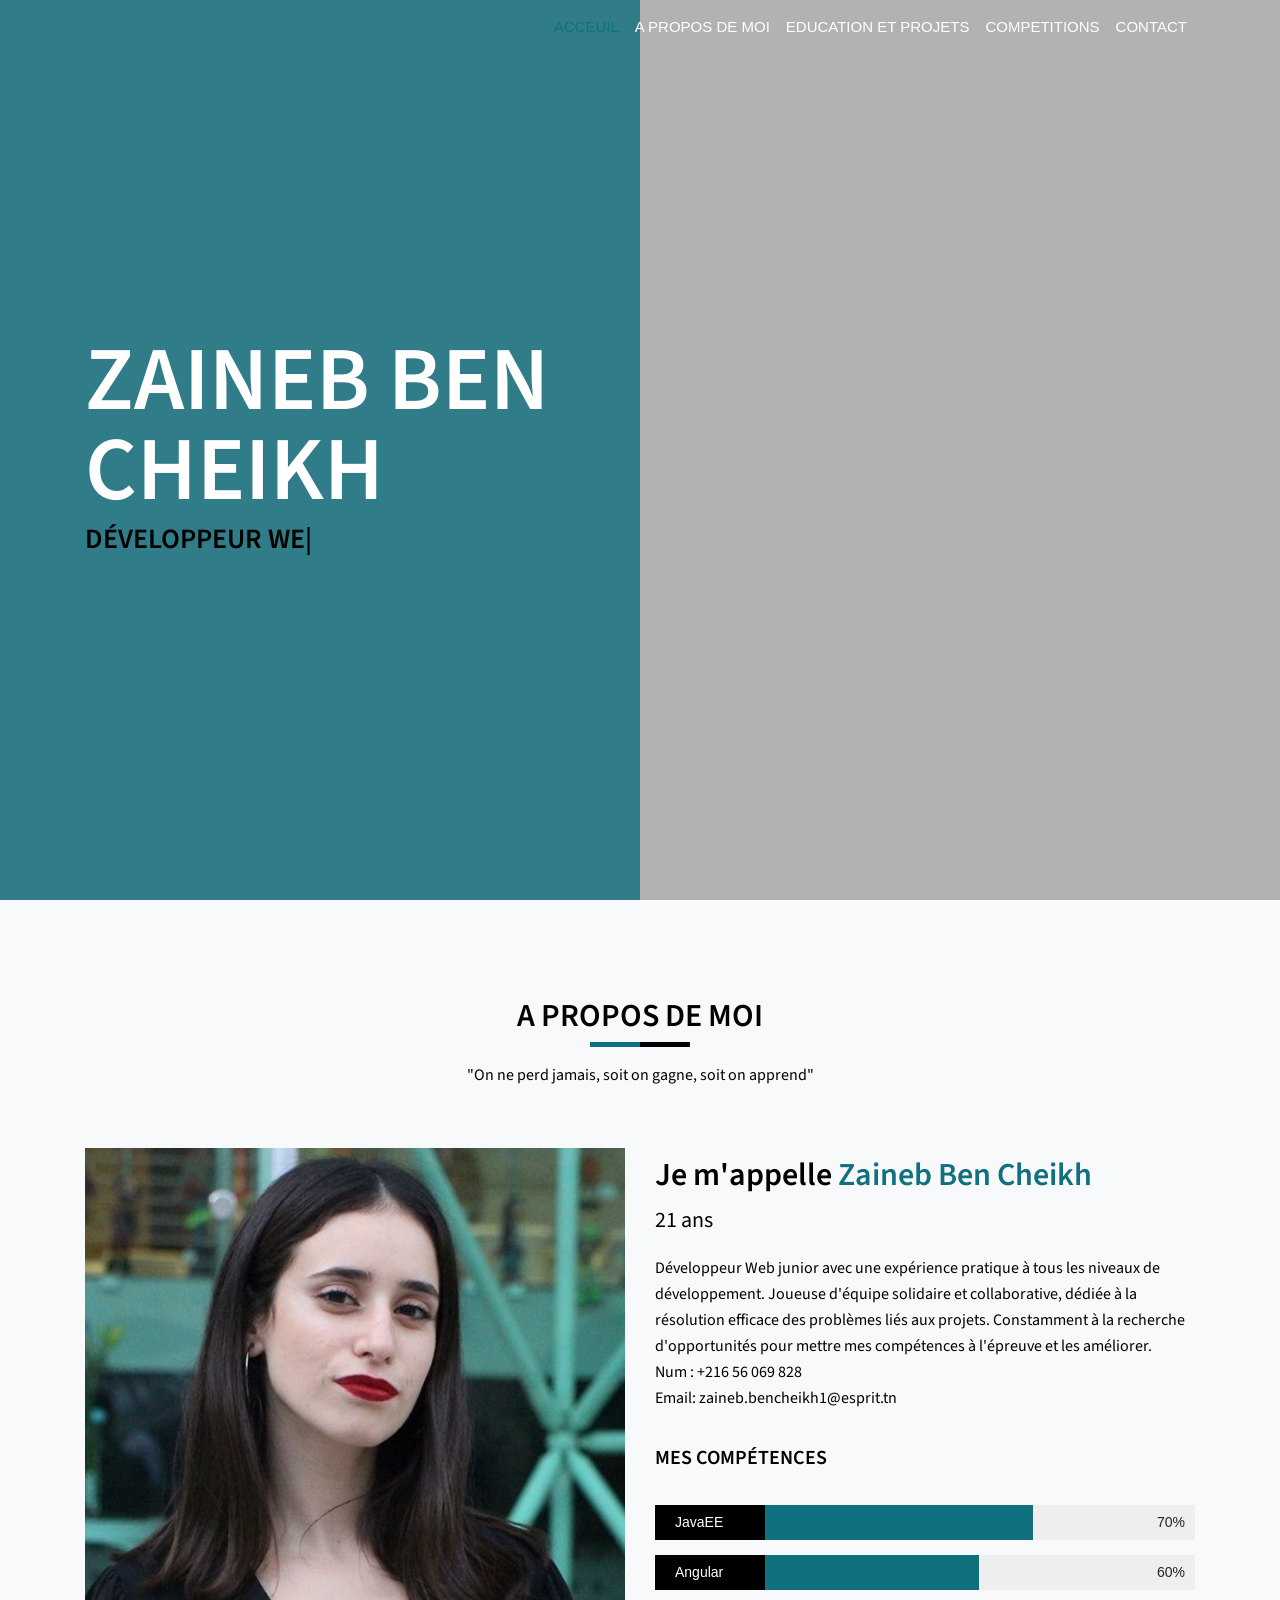
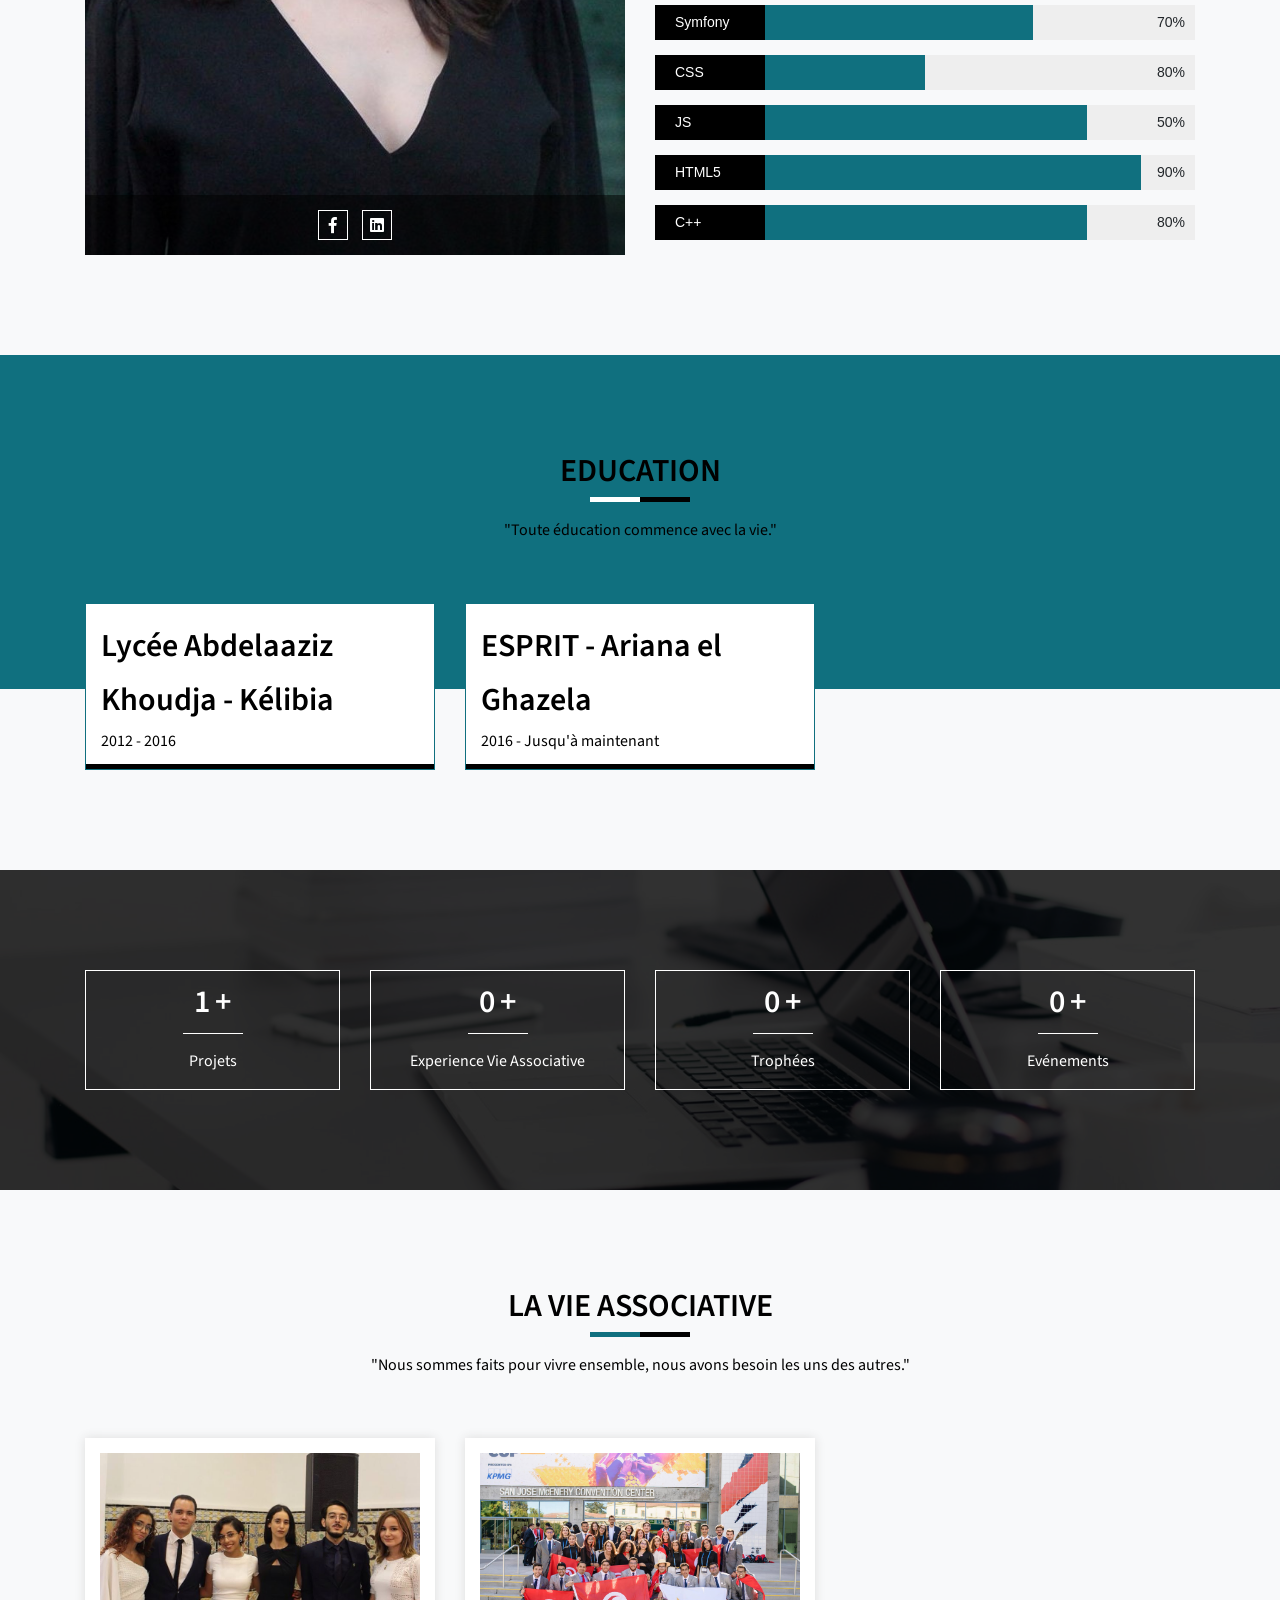
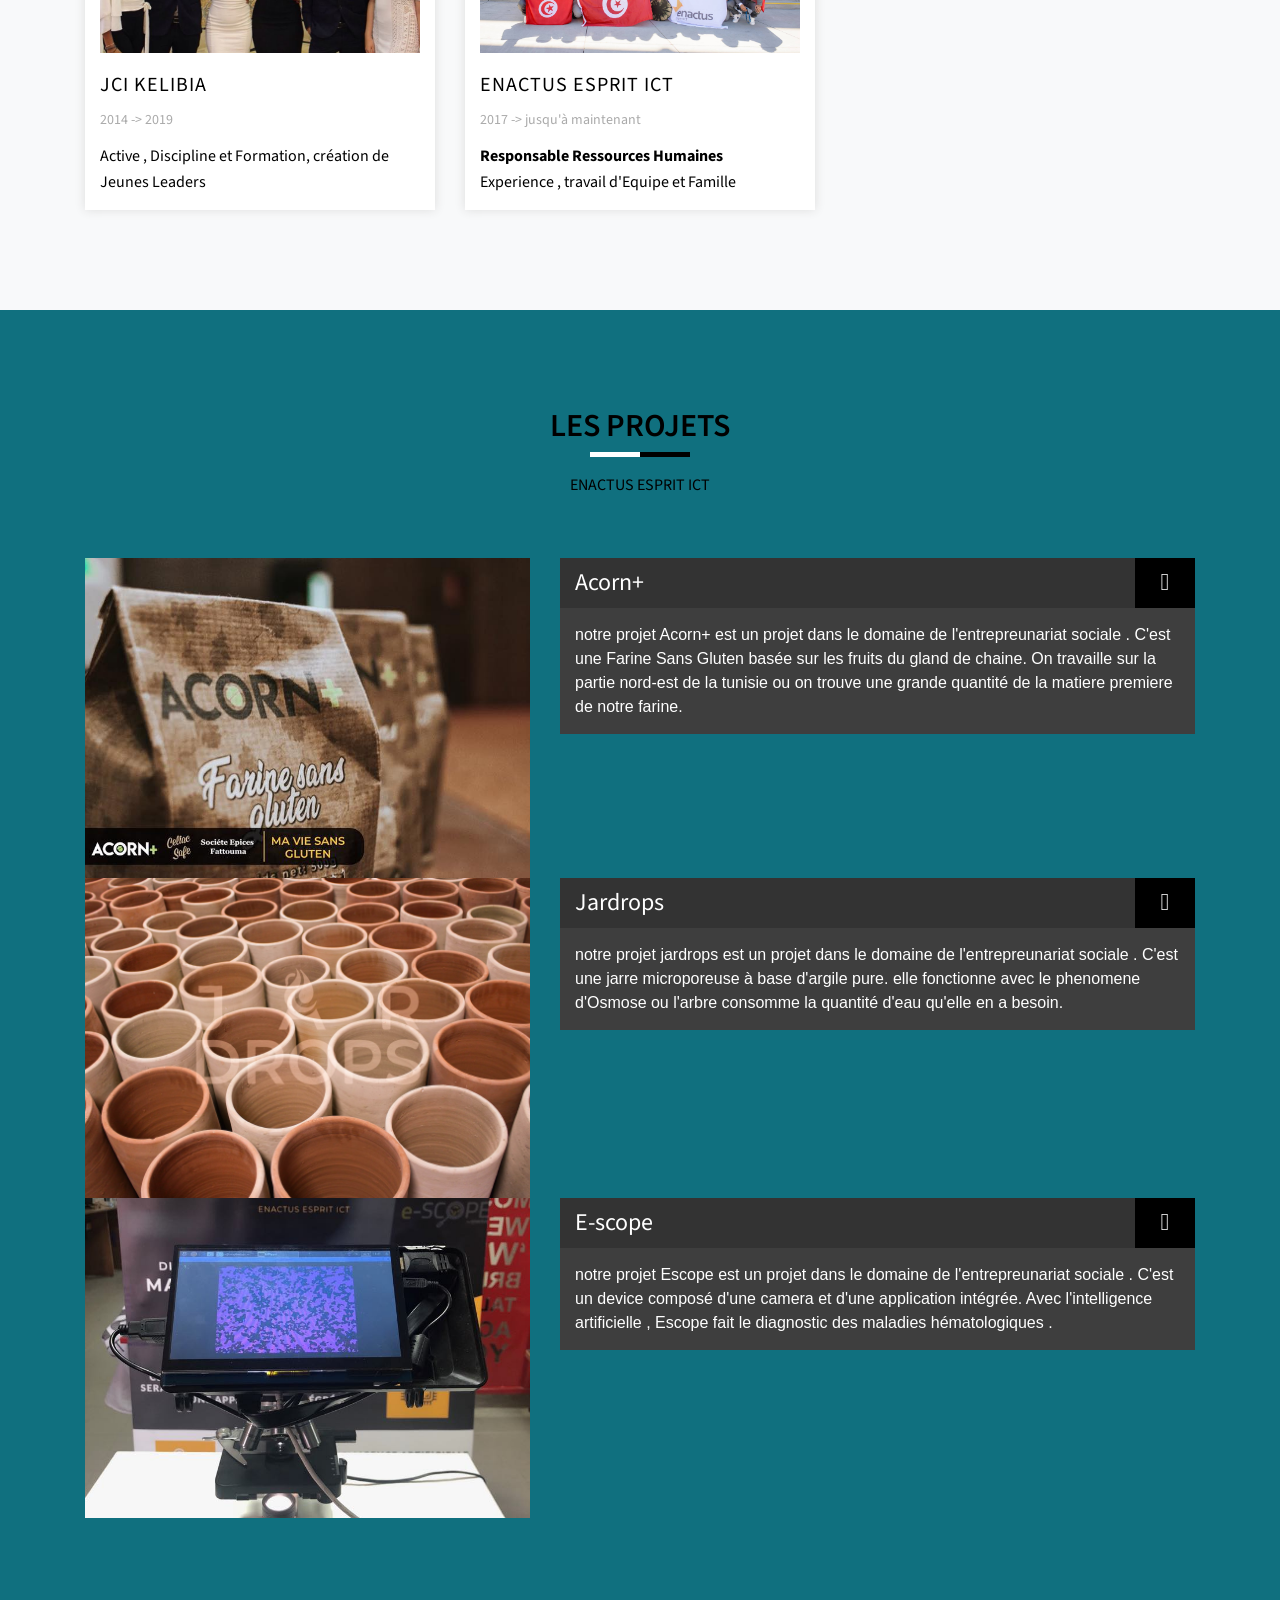
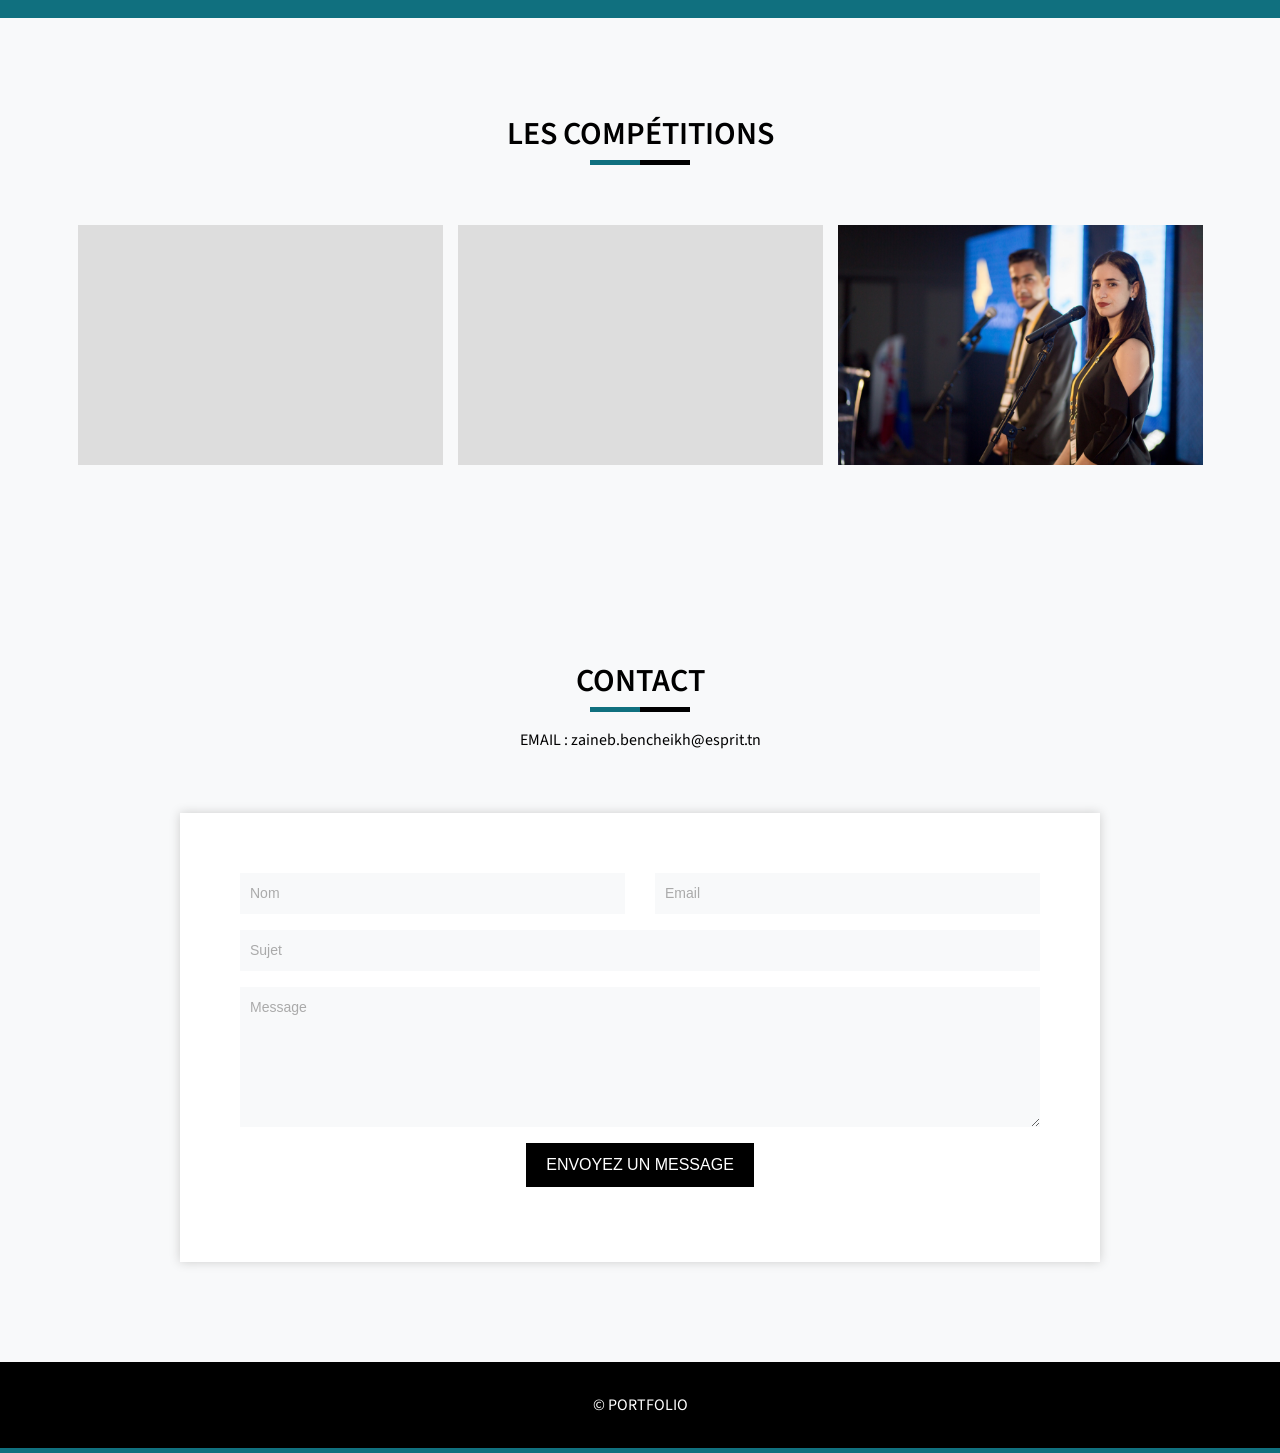
==== ZainebCV/index.html @ c9ec989c "add" ====
<!DOCTYPE html>
<html lang="en">

<head>
    <meta name="viewport" content="width=device-width, initial-scale=1">
    <meta http-equiv="X-UA-Compatible" content="IE=edge" />
    <meta charset="UTF-8">
    <meta title="Zaineb Ben Cheikh">
    

    <!-- ====== Google Fonts ====== -->
    <link href="https://fonts.googleapis.com/css?family=Source+Sans+Pro:300,400,600" rel="stylesheet">

    <!-- ====== ALL CSS ====== -->
    <link rel="stylesheet" href="assets/css/bootstrap.min.css">
    <link rel="stylesheet" href="assets/css/fontawesome-all.min.css">
    <link rel="stylesheet" href="assets/css/lightbox.min.css">
    <link rel="stylesheet" href="assets/css/owl.carousel.min.css">
    <link rel="stylesheet" href="assets/css/animate.css">
    <link rel="stylesheet" href="style.css">
    <link rel="stylesheet" href="assets/css/responsive.css">

</head>

<body data-spy="scroll" data-target=".navbar-nav">
    
     <!-- Preloader -->
    <div class="preloader">
        <div class="spinner">
            <div class="cube1"></div>
            <div class="cube2"></div>
        </div>
    </div>
    <!-- // Preloader -->
    

    <!-- ====== Header ====== -->
    <header id="header" class="header">
        <!-- ====== Navbar ====== -->
        <nav class="navbar navbar-expand-lg fixed-top">
            <div class="container">
                <!-- Logo -->
               
                <!-- // Logo -->

                <!-- Mobile Menu -->
                <button class="navbar-toggler" type="button" data-toggle="collapse" data-target="#navbarSupportedContent" aria-expanded="false"><span><i class="fa fa-bars"></i></span></button>
                <!-- Mobile Menu -->

                <div class="collapse navbar-collapse main-menu" id="navbarSupportedContent">
                    <ul class="navbar-nav ml-auto">
                        <li class="nav-item active"><a class="nav-link" href="#home">ACCEUIL</a></li>
                        <li class="nav-item"><a class="nav-link" href="#about">A PROPOS DE MOI</a></li>
                        <li class="nav-item"><a class="nav-link" href="#service">EDUCATION ET PROJETS</a></li>
                        <li class="nav-item"><a class="nav-link" href="#portfolio">COMPETITIONS</a></li>
                        <li class="nav-item"><a class="nav-link pr0" href="#contact">CONTACT</a></li>
                    </ul>
                </div>
            </div>
        </nav>
        <!-- ====== // Navbar ====== -->
    </header>
    <!-- ====== // Header ====== -->

    <!-- ====== Hero Area ====== -->
    <div class="hero-aria" id="home">
        <!-- Hero Area Content -->
        <div class="container">
            <div class="hero-content h-100">
                <div class="d-table">
                    <div class="d-table-cell">
                        <h2 class="text-uppercase">Zaineb Ben Cheikh</h2>
                        <h3 class="text-uppercase"><span class="typed"></span>

                        </h3>
                       

                    </div>
                </div>
            </div>
        </div>
        <!-- // Hero Area Content -->
        <!-- Hero Area Slider -->
        <div class="hero-area-slids owl-carousel">
            <div class="single-slider">
                <!-- Single Background -->
                <div class="slider-bg" style="background-image: url(assets/images/enaa.JPG)"></div>
                <!-- // Single Background -->
            </div>
            <div class="single-slider">
                <!-- Single Background -->
                <div class="slider-bg" style="background-image: url(assets/images/me.jpg)"></div>
                <!-- // Single Background -->
            </div>
            <div class="single-slider">
                <!-- Single Background -->
                <div class="slider-bg" style="background-image: url(assets/images/enaa.jpg)"></div>
                <!-- // Single Background -->
            </div>
        </div>
        <!-- // Hero Area Slider -->
    </div>
    <!-- ====== //Hero Area ====== -->

    <!-- ====== Featured Area ====== -->
    <!-- //
    <section id="featured" class="section-padding pb-70">
        <div class="container">
            <div class="row">
                <!-- single featured item 
                <div class="col-lg-4 col-md-6">
                    <div class="single-featured-item-wrap">
                        <h3><a href="#">Developpeur Mobile</a></h3>
                        <div class="single-featured-item">
                            <div class="featured-icon">
                                <i class="fa fa-edit"></i>
                            </div>
                            <p>Lorem ipsum dolor sit amet, consectetur adipisicing elit. In, voluptatibus, sunt. Recusandae ab aliquid voluptate exercitationem dicta ipsa, odio cumque sapiente quaerat nisi ad rem dolor iusto.</p>
                        </div>
                    </div>
                </div>
                <!-- single featured item -->
                <!-- single featured item 
                <div class="col-lg-4 col-md-6">
                    <div class="single-featured-item-wrap">
                        <h3><a href="#">Web Design</a></h3>
                        <div class="single-featured-item">
                            <div class="featured-icon">
                                <i class="fa fa-code"></i>
                            </div>
                            <p>Lorem ipsum dolor sit amet, consectetur adipisicing elit. In, voluptatibus, sunt. Recusandae ab aliquid voluptate exercitationem dicta ipsa, odio cumque sapiente quaerat nisi ad rem dolor iusto.</p>
                        </div>
                    </div>
                </div>
              
            </div>
        </div>
    </section>-->
    <!-- ====== //Featured Area ====== -->

    <!-- ====== About Area ====== -->
    <section id="about" class="section-padding about-area bg-light">
        <div class="container">
            <!-- Section Title -->
            <div class="row justify-content-center">
                <div class="col-lg-6 ">
                    <div class="section-title text-center">
                        <h2>A propos de Moi</h2>
                        <p>"On ne perd jamais, soit on gagne, soit on apprend"</p>
                    </div>
                </div>
            </div>
            <!-- //Section Title -->
            <div class="row">
                <div class="col-lg-6">
                    <div class="about-bg" style="background-image:url(assets/images/znob.jpg)">
                        <!-- Social Link -->
                        <div class="social-aria">
                            <a target="_blank" href="https://www.facebook.com/zaineb.bencheikh2"><i class="fab fa-facebook-f"></i></a>
                            <a target="_blank" href="https://www.linkedin.com/in/zaineb-ben-cheikh-3a053a18a/"><i class="fab fa-linkedin"></i></a>
                        </div>
                        <!-- // Social Link -->
                    </div>
                </div>
                <div class="col-lg-6">
                    <div class="about-content">
                        <h2>Je m'appelle <span>Zaineb Ben Cheikh</span></h2>
                        <h4>21 ans </h4>
                        <p>Développeur Web junior avec une expérience pratique à tous les niveaux de développement.
                            Joueuse d'équipe solidaire et collaborative, dédiée à la résolution efficace des problèmes liés aux projets. Constamment à la recherche d'opportunités pour mettre mes compétences à l'épreuve et les améliorer.</p>
<p> Num : +216 56 069 828</p>
                        <p> Email: zaineb.bencheikh1@esprit.tn</p>
                        <h5>
Mes Compétences</h5>

                        <!-- Skill Area -->
                        <div id="skills" class="skill-area">
                            
                            <div class="single-skill">
                                <div class="skillbar" data-percent="70%">
                                    <div class="skillbar-title"><span>JavaEE</span></div>
                                    <div class="skillbar-bar"></div>
                                    <div class="skill-bar-percent">70%</div>
                                </div>
                            </div>
                            
                            
                            
                            
                            
                            
                                <div class="single-skill">
                                <div class="skillbar" data-percent="60%">
                                    <div class="skillbar-title"><span>Angular</span></div>
                                    <div class="skillbar-bar"></div>
                                    <div class="skill-bar-percent">60%</div>
                                </div>
                            </div>
                            <!-- Single skill -->
                            <div class="single-skill">
                                <div class="skillbar" data-percent="70%">
                                    <div class="skillbar-title"><span>Symfony</span></div>
                                    <div class="skillbar-bar"></div>
                                    <div class="skill-bar-percent">70%</div>
                                </div>
                            </div>
                            <!-- //Single skill -->

                            <!-- Single skill -->
                            <div class="single-skill">
                                <div class="skillbar" data-percent="50%">
                                    <div class="skillbar-title"><span>CSS</span></div>
                                    <div class="skillbar-bar"></div>
                                    <div class="skill-bar-percent">80%</div>
                                </div>
                            </div>
                            <!-- //Single skill -->

                            <!-- Single skill -->
                            <div class="single-skill">
                                <div class="skillbar" data-percent="80%">
                                    <div class="skillbar-title"><span>JS</span></div>
                                    <div class="skillbar-bar"></div>
                                    <div class="skill-bar-percent">50%</div>
                                </div>
                            </div>
                            <!-- //Single skill -->
                            <div class="single-skill">
                                <div class="skillbar" data-percent="90%">
                                    <div class="skillbar-title"><span>HTML5</span></div>
                                    <div class="skillbar-bar"></div>
                                    <div class="skill-bar-percent">90%</div>
                                </div>
                            </div>
                            
                            
                            <div class="single-skill">
                                <div class="skillbar" data-percent="80%">
                                    <div class="skillbar-title"><span>C++</span></div>
                                    <div class="skillbar-bar"></div>
                                    <div class="skill-bar-percent">80%</div>
                                </div>
                            </div>
                        <!-- //Skill Area -->
                    </div>
                </div>
            </div>
        </div>
    </section>
    <!-- ====== // About Area ====== -->


        <section id="service" class="section-padding pb-70 service-area bg-light">
        <div class="container">
            <!-- Section Title -->
            <div class="row justify-content-center">
                <div class="col-lg-6 ">
                    <div class="section-title text-center">
                        <h2>Education</h2>
                        <p>"Toute éducation commence avec la vie."</p>
                    </div>
                </div>
            </div>
            <!-- //Section Title -->

            <div class="row">
                <!-- Single Service -->
                <div class="col-lg-4 col-md-6">
                    <div class="single-service">
                        <div class="service-icon">
                           
                        </div>
                        <h2>Lycée Abdelaaziz Khoudja - Kélibia</h2>
                        <p>2012 - 2016</p>
                    </div>
                </div>
                <!-- //Single Service -->
                <!-- Single Service -->

                <!-- //Single Service -->
                <!-- Single Service -->
                <div class="col-lg-4 col-md-6">
                    <div class="single-service">
                        <div class="service-icon">
                            
                        </div>
                        <h2>ESPRIT - Ariana el Ghazela </h2>
                        <p>2016 - Jusqu'à maintenant</p>
                    </div>
                </div>
                <!-- //Single Service -->
            </div>

        </div>
    </section>
    <!-- ====== Fact Counter Section ====== -->
    <!-- ====================================================================
            NOTE: You need to change  'data-count="10"' and 'p' Eliments 
        ===================================================================== -->
    <section class="section-padding pb-70 bg-img fact-counter" id="counter" style="background-image: url(assets/images/faq.jpeg)">
        <div class="container">
            <div class="row">
                <!-- Single Fact Counter -->
                <div class="col-lg-3 co col-md-6 l-md-6 text-center">
                    <div class="single-fun-fact">
                        <h2><span class="counter-value" data-count="10">0</span>+</h2>
                        <p>Projets</p>
                    </div>
                </div>
                <!-- // Single Fact Counter -->
                <!-- Single Fact Counter -->
                <div class="col-lg-3 col-md-6 text-center">
                    <div class="single-fun-fact">
                        <h2><span class="counter-value" data-count="5">0</span>+</h2>
                        <p>Experience Vie Associative</p>
                    </div>
                </div>
                <!-- // Single Fact Counter -->
                <!-- Single Fact Counter -->
                <div class="col-lg-3 col-md-6 text-center">
                    <div class="single-fun-fact">
                        <h2><span class="counter-value" data-count="03">0</span>+</h2>
                        <p>Trophées</p>
                    </div>
                </div>
                <!-- // Single Fact Counter -->
                <!-- Single Fact Counter -->
                <div class="col-lg-3 col-md-6 text-center">
                    <div class="single-fun-fact">
                        <h2><span class="counter-value" data-count="02">0</span>+</h2>
                        <p>Evénements</p>
                    </div>
                </div>
                <!-- // Single Fact Counter -->
            </div>
        </div>
    </section>
        
        
        
        
        
        
        
        
        
        
        
        
        
        
        
        
        
        
        
        
        
        
        
        
        
        
        
        
        
        
        
        
        
    <!-- ====== //Fact Counter Section ====== -->
<section class="section-padding pb-70 blog-section bg-light">
        <div class="container">
            <!-- Section Title -->
            <div class="row justify-content-center">
                <div class="col-lg-6 ">
                    <div class="section-title text-center">
                        <h2>La vie Associative</h2>
                        <p>"Nous sommes faits pour vivre ensemble, nous avons besoin les uns des autres."</p>
                    </div>
                </div>
            </div>
            <!-- //Section Title -->
            <div class="row">
                <!-- Single Blog -->
                <div class="col-lg-4 col-md-6">
                    <div class="single-blog">
                        <div class="blog-thumb" style="background-image: url(assets/images/us.JPG)"></div>
                        <h4 class="blog-title"><a href="single-blog.html">JCI Kelibia</a></h4>
                        <p class="blog-meta"><a href="#"></a> 2014 -> 2019</p>
                        <p>Active , Discipline et  Formation, création de Jeunes Leaders </p>
                       
                    </div>
                </div>
                <!-- Single Blog -->
                <!-- Single Blog -->

                <!-- Single Blog -->
                <!-- Single Blog -->
                <div class="col-lg-4 col-md-6">
                    <div class="single-blog">
                        <div class="blog-thumb" style="background-image: url(assets/images/blog/enactus.jpg)"></div>
                        <h4 class="blog-title"><a href="single-blog.html">Enactus Esprit ICT</a></h4>
                        <p class="blog-meta"><a href="#"> </a> 2017 -> jusqu'à maintenant</p>
                        <p><b>Responsable Ressources Humaines</b> <br>Experience , travail d'Equipe et Famille</p>
                       
                    </div>
                </div>
                <!-- Single Blog -->
                 </div>
                <!-- Single Blog -->
                <!-- Single Blog -->

            </div>
        </div>
    </section>
         <!-- PROJECT -->
        
        <section class="section-padding faq-area bg-secondary">
        <div class="container">
            <!-- Section Title -->
            <div class="row justify-content-center">
                <div class="col-lg-6 ">
                    <div class="section-title text-center faq-title">
                        <h2>Les Projets</h2>
                        <p>ENACTUS ESPRIT ICT</p>
                    </div>
                </div>
            </div>
            <!-- //Section Title -->
            <div class="row">
                <div class="col-lg-5">
                    <div class="faq-bg bg-img" style="background-image: url(assets/images/acorn.jpg)"></div>
                </div>
                <div class="col-lg-7">
                    <!-- FAQ Content -->
                    <div class="faq-content" id="accordion">

                        <!-- Single FAQ -->
                        <div class="single-faq">

                            <!-- FAQ Header -->
                            <h4 class="collapsed" data-toggle="collapse" data-target="#faq-1">Acorn+</h4>
                            <!-- // FAQ Header -->

                            <!-- FAQ Content -->
                            <div id="faq-1" class="collapse show" data-parent="#accordion">
                                <div class="faq-body">
                                  notre projet Acorn+ est un projet dans le domaine de l'entrepreunariat sociale . C'est une Farine Sans Gluten basée sur les fruits du gland de chaine.
                                On travaille sur la partie nord-est de la tunisie ou on trouve une grande quantité de la matiere premiere de notre farine.
                    
                                    
                                    
                                    
                                </div>
                            </div>
                            <!-- FAQ Content -->
                        </div>
                       

                    </div>
                    <!-- FAQ Content -->
                </div>
            </div>
            </b>    
            <div class="row">
                <div class="col-lg-5">
                    <div class="faq-bg bg-img" style="background-image: url(assets/images/jars.jpg)"></div>
                </div>
                <div class="col-lg-7">
                    <!-- FAQ Content -->
                    <div class="faq-content" id="accordion">

                        <!-- Single FAQ -->
                        <div class="single-faq">

                            <!-- FAQ Header -->
                            <h4 class="collapsed" data-toggle="collapse" data-target="#faq-1">Jardrops</h4>
                            <!-- // FAQ Header -->

                            <!-- FAQ Content -->
                            <div id="faq-1" class="collapse show" data-parent="#accordion">
                                <div class="faq-body">
                                  notre projet 
                                    jardrops est un projet dans le domaine de l'entrepreunariat sociale . C'est une jarre microporeuse à base d'argile pure. 
                                elle fonctionne avec le phenomene d'Osmose ou l'arbre consomme la quantité d'eau qu'elle en a besoin.
                                    
                               
                    
                                    
                                    
                                    
                                </div>
                            </div>
                            <!-- FAQ Content -->
                        </div>
                       

                    </div>
                    <!-- FAQ Content -->
                </div>
            </div>
            
            
            <div class="row">
                <div class="col-lg-5">
                    <div class="faq-bg bg-img" style="background-image: url(assets/images/escope.jpg)"></div>
                </div>
                <div class="col-lg-7">
                    <!-- FAQ Content -->
                    <div class="faq-content" id="accordion">

                        <!-- Single FAQ -->
                        <div class="single-faq">

                            <!-- FAQ Header -->
                            <h4 class="collapsed" data-toggle="collapse" data-target="#faq-1">E-scope</h4>
                            <!-- // FAQ Header -->

                            <!-- FAQ Content -->
                            <div id="faq-1" class="collapse show" data-parent="#accordion">
                                <div class="faq-body">
                                  notre projet Escope est un projet dans le domaine de l'entrepreunariat sociale . C'est un device composé d'une camera et d'une application intégrée.
                                Avec l'intelligence artificielle , Escope fait le diagnostic des maladies hématologiques .
                                    
                               
                    
                                    
                                    
                                    
                                </div>
                            </div>
                            <!-- FAQ Content -->
                        </div>
                       

                    </div>
                    <!-- FAQ Content -->
                </div>
            </div>
            
            
            
            
            
            
            
            
        </div>
    </section>
        
         <!-- PROJECT -->
        
    <!-- ====== Service Section ====== -->
    
    <!-- ====== //Service Section ====== -->

    <!-- ====== Why choose Me Section ====== -->
    
    <!-- ====== //Why choose Me Section ====== -->

    <!-- ====== Portfolio Section ====== -->
    <section id="portfolio" class="section-padding pb-85 portfolio-area bg-light">
        <div class="container">
            <!-- Section Title -->
            <div class="row justify-content-center">
                <div class="col-lg-6 ">
                    <div class="section-title text-center">
                        <h2>Les Compétitions</h2>
                        
                    </div>
                </div>
            </div>
            <!-- //Section Title -->
            <div class="row justify-content-center">
                <!-- Work List Menu-->
                
                <!-- // Work List Menu -->
            </div>
            <div class="row portfolio">
                <!-- Single Portfolio -->
                <div class="col-lg-4 col-md-6 mix wp graphic">
                    <div class="single-portfolio" style="background-image: url(assets/images/cn.jpg)">
                        <div class="portfolio-icon text-center">
                            <a data-lightbox='lightbox' href="assets/images/cn.jpg"><i class="fas fa-expand-arrows-alt"></i></a>
                        </div>
                        <div class="portfolio-hover">
                            <h4>Compétition Nationale  <span>ENACTUS TUNISIA 2018</span></h4>
                        </div>
                    </div>
                </div>
                <!-- // Single Portfolio -->
                <!-- Single Portfolio -->
                <div class="col-lg-4 col-md-6 mix logo web graphic other wp">
                    <div class="single-portfolio" style="background-image: url(assets/images/wc.jpg)">
                        <div class="portfolio-icon text-center">
                            <a data-lightbox='lightbox' href="assets/images/wc.jpg"><i class="fas fa-expand-arrows-alt"></i></a>
                        </div>
                        <div class="portfolio-hover">
                            <h4>Compétition Internationale <span>ENACTUS WORLD CUP 2018 </span></h4>
                        </div>
                    </div>
                </div>
                <!-- // Single Portfolio -->
                <!-- Single Portfolio -->
                <div class="col-lg-4 col-md-6 mix wp other">
                    <div class="single-portfolio" style="background-image: url(assets/images/enaa.jpg)">
                        <div class="portfolio-icon text-center">
                            <a data-lightbox='lightbox' href="assets/images/me.jpg"><i class="fas fa-expand-arrows-alt"></i></a>
                        </div>
                        <div class="portfolio-hover">
                            <h4>Compétition Nationale  <span>ENACTUS TUNISIA 2019</span></h4>
                        </div>
                    </div>
                </div>
                <!-- // Single Portfolio -->
                <!-- Single Portfolio -->
                
                <!-- // Single Portfolio -->
                <!-- Single Portfolio -->
                
                <!-- // Single Portfolio -->
                <!-- Single Portfolio -->
               
                <!-- // Single Portfolio -->
                <!-- Single Portfolio -->
                
                <!-- // Single Portfolio -->
                <!-- Single Portfolio -->
                
                <!-- // Single Portfolio -->
                <!-- Single Portfolio -->
                
                <!-- // Single Portfolio -->
            </div>
        </div>
    </section>
    <!-- ====== // Portfolio Section ====== -->

    <!-- ====== Frequently asked questions ====== -->
    
    <!-- ====== // Frequently asked questions ====== -->

    <!-- ====== Blog Section ====== -->
    
    <!-- ====== // Blog Section ====== -->


    <!-- ====== Testimonial Section ====== -->
    
    <!-- ====== // Testimonial Section ====== -->

    <!-- ====== Team Section ====== -->
    
    <!-- ====== // Team Section ====== -->


    <!-- ====== Call to Action Area ====== -->
    
    <!-- ====== // Call to Action Area ====== -->


    <!-- ====== Pricing Area ====== -->
    
    <!-- ====== // Pricing Area ====== -->


    <!-- ====== Contact Area ====== -->
    <section id="contact" class="section-padding contact-section bg-light">
        <div class="container">
            <!-- Section Title -->
            <div class="row justify-content-center">
                <div class="col-lg-6 ">
                    <div class="section-title text-center">
                        <h2>Contact </h2>
                        <p>EMAIL : zaineb.bencheikh@esprit.tn</p>
                    </div>
                </div>
            </div>
            <!-- //Section Title -->

            <!-- Contact Form -->
            <div class="row justify-content-center">
                <div class="col-lg-10">
                    <!-- Form -->
                    <form id="contact-form" action="mail.php" method="post" class="contact-form bg-white">
                        <div class="row">
                            <div class="col-lg-6 form-group">
                                <input type="text" class="form-control" name="name" required placeholder="Nom">
                            </div>
                            <div class="col-lg-6 form-group">
                                <input type="email" class="form-control" name="email" required placeholder="Email">
                            </div>
                        </div>
                        <div class="form-group">
                            <input type="text" class="form-control" name="subject" required placeholder="Sujet">
                        </div>

                        <div class="form-group">
                            <textarea name="message" id="" class="form-control" required placeholder="Message"></textarea>
                        </div>
                        <div class="form-btn text-center">
                            <button class="button" type="submit">Envoyez un Message</button>
                            <p class="form-message"></p>
                        </div>
                    </form>
                    <!-- // Form -->
                </div>
            </div>
            <!-- // Contact Form -->
        </div>
    </section>
    <!-- ====== // Contact Area ====== -->


    <!-- ====== Footer Area ====== -->
    <footer class="footer-area">
        <div class="container">
            <div class="row">
                <div class="col-lg-12 text-center">
                    <div class="copyright-text">
                        <p class="text-white">&copy;  <a > PORTFOLIO</a></p>
                    </div>
                </div>
            </div>
        </div>
    </footer>
    <!-- ====== // Footer Area ====== -->






     <!-- ====== ALL JS ====== -->
   <script src="assets/js/jquery-3.3.1.min.js"></script>
    <script src="assets/js/bootstrap.min.js"></script>
    <script src="assets/js/lightbox.min.js"></script>
    <script src="assets/js/owl.carousel.min.js"></script>
    <script src="assets/js/jquery.mixitup.js"></script>
    <script src="assets/js/wow.min.js"></script>
    <script src="assets/js/typed.js"></script>
    <script src="assets/js/skill.bar.js"></script>
    <script src="assets/js/fact.counter.js"></script>
    <script src="assets/js/main.js"></script>

</body>

</html>
---- ZainebCV/style.css ----
/*
Theme Name: Safs
Author: AL Mamun
Author URI: https://themeforest.net/user/aseven
Version: 1.0
*/

/*
[Table of contents]

* Glogbal Style
* Preloader
* Section Title
* Main Menu / Navbar
* Hero Area / Welcome Area / Slider Area
* Featured Area
* About Area
* Fact Counter Section
* Service Section
* Why choose Me Section
* Portfolio Section
* Frequently asked questions
* Blog Section
  - Blog Main Page
  - Sidebar
  - Single Blog
* Testimonial Section
* Team Section
* Call to Action Area
* Pricing Area
* Contact Area 
* Footer Area
*/

/*============Glogbal Style================ */
html,
body {
    height: 100%;
}

p {
    font-family: 'Source Sans Pro', sans-serif;
    font-size: 16px;
    line-height: 26px;
    color: #000;
    margin: 0;
}

a {
    -webkit-transition: .3s;
    transition: .3s
}

a:hover {
    color: #000;
    text-decoration: none;
}

h1,
h2,
h3,
h4,
h5,
h6 {
    font-family: 'Source Sans Pro', sans-serif;
    color: #000;
    font-weight: 600;
    line-height: 1.7;
    margin: 0;
}

.d-table {
    width: 100%;
    height: 100%;
}

.d-table-cell {
    vertical-align: middle;
}

img {
    max-width: 100%;
    height: auto;
}

.button {
    color: #fff;
    display: inline-block;
    text-transform: uppercase;
    border: 2px solid;
    padding: 10px 20px;
}

.button:hover {
    color: #000;
}

.bg-a {
    background-color: #000;
}

.section-padding {
    padding: 100px 0;
}

.pb-70 {
    padding-bottom: 70px;
}

.pb-85 {
    padding-bottom: 85px;
}

.bg-img {
    background-color: #ddd;
    background-position: center;
    background-size: cover;
    position: relative;
    z-index: 1;
}

.bg-primari {
    background-color: #000 !important;
}

.bg-secondary {
    background-color: #10707f !important;
}

button:focus {
    outline: none;
}


/*::::::::::::::::::::::::::::::::::::
    Preloader
::::::::::::::::::::::::::::::::::::*/

.preloader {
    position: fixed;
    width: 100%;
    height: 100%;
    background-color: #000;
    z-index: 99999;
}

.spinner {
    position: absolute;
    left: 50%;
    margin-left: -20px;
    bottom: 50%;
    margin-bottom: -20px;
    width: 40px;
    height: 40px;
}

.cube1,
.cube2 {
    background-color: #10707f;
    width: 25px;
    height: 25px;
    position: absolute;
    top: 0;
    left: 0;

    -webkit-animation: sk-cubemove 1.8s infinite ease-in-out;
    animation: sk-cubemove 1.8s infinite ease-in-out;
}

.cube2 {
    -webkit-animation-delay: -0.9s;
    animation-delay: -0.9s;
}

@-webkit-keyframes sk-cubemove {
    25% {
        -webkit-transform: translateX(42px) rotate(-90deg) scale(0.5)
    }
    50% {
        -webkit-transform: translateX(42px) translateY(42px) rotate(-180deg)
    }
    75% {
        -webkit-transform: translateX(0px) translateY(42px) rotate(-270deg) scale(0.5)
    }
    100% {
        -webkit-transform: rotate(-360deg)
    }
}

@keyframes sk-cubemove {
    25% {
        transform: translateX(42px) rotate(-90deg) scale(0.5);
        -webkit-transform: translateX(42px) rotate(-90deg) scale(0.5);
    }
    50% {
        transform: translateX(42px) translateY(42px) rotate(-179deg);
        -webkit-transform: translateX(42px) translateY(42px) rotate(-179deg);
    }
    50.1% {
        transform: translateX(42px) translateY(42px) rotate(-180deg);
        -webkit-transform: translateX(42px) translateY(42px) rotate(-180deg);
    }
    75% {
        transform: translateX(0px) translateY(42px) rotate(-270deg) scale(0.5);
        -webkit-transform: translateX(0px) translateY(42px) rotate(-270deg) scale(0.5);
    }
    100% {
        transform: rotate(-360deg);
        -webkit-transform: rotate(-360deg);
    }
}



/*::::::::::::::::::::::::::::::::::::
   Section Title
::::::::::::::::::::::::::::::::::::*/

.section-title {
    margin-bottom: 60px;
}

.section-title h2 {
    text-transform: uppercase;
    position: relative;
    font-size: 32px;
    padding-bottom: 15px;
    margin-bottom: 15px;
    line-height: 1;
}

.section-title h2:before,
.section-title h2:after {
    position: absolute;
    content: '';
    left: 50%;
    bottom: 0;
    width: 50px;
    height: 5px;
    background-color: #000;
}

.section-title h2:before {
    left: auto;
    right: 50%;
    background-color: #10707f
}

/*::::::::::::::::::::::::::::::::::::
   Main Menu
::::::::::::::::::::::::::::::::::::*/
.navbar{
    -webkit-transition: .3s;
    transition: .3s;
}
.navbar-brand.logo img {
    max-height: 40px;
}

.navbar-expand-lg .navbar-nav .nav-link {
    color: #fff;
    font-size: 15px;
}

.navbar-expand-lg .navbar-nav .nav-link:hover,
.navbar-expand-lg .navbar-nav .nav-link.active {
    color: #10707f;
}

/*::::::::::::::::::::::::::::::::::::
   Hero Area 
::::::::::::::::::::::::::::::::::::*/

.hero-aria,
.hero-area-slids,
.single-slider {
    height: 100%;
    position: relative;
    z-index: 1;
    background-position: center;
    background-size: cover;
}


.hero-aria:after {
    position: absolute;
    content: '';
    left: 0;
    bottom: 0;
    width: 50%;
    height: 100%;
    background-color: #10707f;
    opacity: .8;
    -ms-filter: "progid:DXImageTransform.Microsoft.Alpha(Opacity=80)";
    z-index: 2;
}

.hero-area-slids .owl-stage-outer,
.hero-area-slids .owl-stage,
.hero-area-slids .owl-item {
    height: 100%;
}

.slider-bg {
    height: 100%;
    width: 100%;
    background-position: center;
    background-size: cover;
    position: relative;
    z-index: 1;
}


.slider-bg:after {
    content: '';
    position: absolute;
    left: 0;
    top: 0;
    width: 100%;
    height: 100%;
    background-color: #000;
    opacity: .3;
    -ms-filter: "progid:DXImageTransform.Microsoft.Alpha(Opacity=30)";
    z-index: -1;
}

.hero-content {
    position: absolute;
    z-index: 999;
    max-width: 40%;
}


.hero-content h2 {
    color: #fff;
    font-size: 90px;
    font-weight: 600;
    line-height: 1;
}

.hero-content .button {
    margin-top: 30px;
}

/*::::::::::::::::::::::::::::::::::::
   Featured Area
::::::::::::::::::::::::::::::::::::*/

.single-featured-item {
    padding: 15px;
    margin-bottom: 30px;
}

.single-featured-item-wrap {
    background-color: #fff;
    box-shadow: 0 0 10px #eee;
}

.single-featured-item-wrap h3 a {
    text-align: center;
    text-transform: uppercase;
    padding: 15px;
    color: #000;
    display: block;
    position: relative;
    z-index: 1;
}

.single-featured-item-wrap:hover a {
    color: #10707f
}

.single-featured-item-wrap:hover a:after {
    height: 100%;
}

.single-featured-item-wrap h3 a:after {
    position: absolute;
    content: '';
    width: 100%;
    height: 0;
    background-color: #000;
    z-index: -1;
    left: 0;
    top: 0;
    -webkit-transition: .3s;
    transition: .3s;
}

.featured-icon {
    font-size: 60px;
    position: absolute;
    top: 0;
    color: #10707f;
    opacity: .5;
    -ms-filter: "progid:DXImageTransform.Microsoft.Alpha(Opacity=50)";
}


/*::::::::::::::::::::::::::::::::::::
   About Area
::::::::::::::::::::::::::::::::::::*/

.about-bg {
    height: 100%;
    min-height: 400px;
    position: relative;
    background-size: cover;
    background-position: center;
    background-color: #10707f;
}

.social-aria a {
    color: #fff;
    width: 30px;
    height: 30px;
    display: inline-block;
    border: 1px solid;
    text-align: center;
    line-height: 30px;
    margin: 0 5px;
    -webkit-transition: .3s;
    transition: .3s;
}

.social-aria {
    position: absolute;
    bottom: 0;
    text-align: center;
    width: 100%;
    z-index: 1;
    padding: 15px;
}

.social-aria a:hover {
    border-radius: 50%;
}

.social-aria:after {
    position: absolute;
    content: '';
    background-color: #000;
    width: 100%;
    height: 100%;
    bottom: 0;
    left: 0;
    z-index: -1;
    opacity: .5;
    -ms-filter: "progid:DXImageTransform.Microsoft.Alpha(Opacity=50)";
}

.about-content h2 span {
    color: #10707f;
    font-size: 100%;
}

.about-content h4 {
    font-weight: 400;
    font-size: 22px;
    margin-bottom: 15px;
}

.about-content p {
    font-weight: 400;
}

.about-content h5 {
    margin: 30px 0;
    text-transform: uppercase;
}

.skillbar {
    position: relative;
    display: block;
    margin-bottom: 15px;
    width: 100%;
    background: #eee;
    height: 35px;
    -webkit-transition-property: width, background-color;
    transition-property: width, background-color;
}

.skillbar-title {
    position: absolute;
    top: 0;
    left: 0;
    width: 110px;
    font-size: 14px;
    color: #ffffff;
    background: #000;
}

.skillbar-title span {
    display: block;
    padding: 0 20px;
    height: 35px;
    line-height: 35px;
}

.skillbar-bar {
    height: 35px;
    width: 0px;
    background-color: #10707f;
}

.skill-bar-percent {
    position: absolute;
    right: 10px;
    top: 0;
    font-size: 14px;
    height: 35px;
    line-height: 35px;
}


/*::::::::::::::::::::::::::::::::::::
   Fact Counter Section
::::::::::::::::::::::::::::::::::::*/

.fact-counter:after {
    position: absolute;
    content: '';
    left: 0;
    top: 0;
    width: 100%;
    height: 100%;
    background-color: #000;
    z-index: -1;
    opacity: .8;
    -ms-filter: "progid:DXImageTransform.Microsoft.Alpha(Opacity=80)";
}


.single-fun-fact {
    border: 1px solid #fff;
    padding: 15px;
    margin-bottom: 30px;
}

.single-fun-fact h2 {
    line-height: 1;
    color: #fff;
}

.single-fun-fact h2 span {
    margin-right: 5px;
}

.single-fun-fact p {
    color: #fff;
    position: relative;
    margin-top: 30px;
}

.single-fun-fact p:after {
    position: absolute;
    content: '';
    left: 50%;
    top: -15px;
    width: 60px;
    margin-left: -30px;
    height: 1px;
    background-color: #fff;
}


/*::::::::::::::::::::::::::::::::::::
   Service Section
::::::::::::::::::::::::::::::::::::*/

.service-area {
    position: relative;
    z-index: 2;
}

.service-area .section-title h2:before {
    background-color: #fff;
}

.service-area:before {
    background-color: #10707f;
    position: absolute;
    content: '';
    width: 100%;
    height: 65%;
    left: 0;
    top: 0;
}

.service-area.service-page:before {
    height: 100%;
}

.single-service {
    background-color: #fff;
    padding: 15px;
    border: 1px solid #10707f;
    -webkit-transition: .3s;
    transition: .3s;
    margin-bottom: 30px;
    position: relative;
    z-index: 1;
}

.single-service h2,
.single-service p {
    -webkit-transition: .3s;
    transition: .3s;
}

.single-service:after {
    position: absolute;
    bottom: 0;
    left: 0;
    content: '';
    width: 100%;
    height: 5px;
    background-color: #000;
    z-index: -1;
    -webkit-transition: .3s;
    transition: .3s;
}

.single-service:hover h2,
.single-service:hover p {
    color: #fff
}

.single-service:hover:after {
    height: 100%;
}

.service-icon {
    font-size: 50px;
    color: #10707f;
}



/*::::::::::::::::::::::::::::::::::::
   Why choose Me Section
::::::::::::::::::::::::::::::::::::*/

.single-why-me {
    position: relative;
    padding-right: 115px;
    text-align: right;
    margin-bottom: 30px;
}

.single-why-me:hover .why-me-icon {
    background-color: #000;
    color: #10707f;
}

.why-me-right .why-me-icon,
.why-me-left .why-me-icon {
    color: #fff;
    position: absolute;
    font-size: 40px;
    width: 100px;
    height: 100%;
    border: 1px solid #000;
    text-align: center;
    line-height: 1;
    right: 0;
    bottom: 0;
    display: inline-block;
    background-color: #10707f;
    -webkit-transition: .3s;
    transition: .3s;
}

.single-why-me.why-me-right {
    text-align: left;
    padding-right: 0;
    padding-left: 115px;

}

.why-me-right .why-me-icon {
    right: auto;
    left: 0;

}



/*::::::::::::::::::::::::::::::::::::
   Portfolio Section
::::::::::::::::::::::::::::::::::::*/

.work-list {
    margin-bottom: 60px;
}

.portfolio-area .mix {
    display: none;
}

.work-list ul {
    margin: 0;
    padding: 0;
    list-style: none;
}

.work-list ul li {
    display: inline-block;
    padding: 5px 10px;
    border: 1px solid;
    -webkit-transition: .3s;
    transition: .3s;
    cursor: pointer;
}

.work-list ul li.filter.active,
.work-list ul li:hover {
    color: #000;
    background-color: #10707f;
    border-color: #10707f;
}

.row.portfolio .col-lg-4 {
    padding-left: 7.5px;
    padding-right: 7.5px;
}

.single-portfolio {
    height: 240px;
    margin-bottom: 15px;
    background-position: center;
    background-size: cover;
    background-color: #ddd;
    padding: 15px;
    position: relative;
    z-index: 1;
    overflow: hidden;
}

.single-portfolio:after {
    position: absolute;
    content: '';
    left: 0;
    bottom: 0;
    width: 100%;
    height: 0;
    background-color: #000;
    opacity: .5;
    -ms-filter: "progid:DXImageTransform.Microsoft.Alpha(Opacity=50)";
    -webkit-transition: .3s;
    transition: .3s;
    z-index: -1;

}

.single-portfolio:hover:after {
    height: 100%;
}

.portfolio-icon {
    position: absolute;
    top: 100%;
    margin-top: -20px;
    left: 50%;
    margin-left: -20px;
    opacity: 0;
    -ms-filter: "progid:DXImageTransform.Microsoft.Alpha(Opacity=0)";
    visibility: hidden;
    -webkit-transition: .6s;
    transition: .6s;
}

.single-portfolio:hover .portfolio-icon {
    opacity: 1;
    -ms-filter: "progid:DXImageTransform.Microsoft.Alpha(Opacity=100)";
    visibility: visible;
    top: 50%
}

.portfolio-icon a {
    font-size: 15px;
    color: #fff;
    width: 40px;
    height: 40px;
    border: 1px solid;
    display: inline-block;
    line-height: 40px;
    -webkit-transition: .3s;
    transition: .3s;
}

.portfolio-icon a:hover {
    border-radius: 50%;
}

.portfolio-hover h4 {
    color: #fff;
    text-transform: uppercase;
    text-align: center;
}

.portfolio-hover {
    position: absolute;
    width: 100%;
    left: 0;
    bottom: -60px;
    padding: 5px;
    z-index: 1;
    -webkit-transition: .3s;
    transition: .3s;
    opacity: 0;
    -ms-filter: "progid:DXImageTransform.Microsoft.Alpha(Opacity=0)";
    visibility: hidden;
}

.portfolio-hover:after {
    position: absolute;
    left: 0;
    bottom: 0;
    width: 100%;
    height: 100%;
    content: '';
    background-color: #000;
    z-index: -1;
}

.single-portfolio:hover .portfolio-hover {
    bottom: 0;
    opacity: 1;
    -ms-filter: "progid:DXImageTransform.Microsoft.Alpha(Opacity=100)";
    visibility: visible
}


/*::::::::::::::::::::::::::::::::::::
   Frequently asked questions
::::::::::::::::::::::::::::::::::::*/

.section-title.faq-title h2:after {
    background-color: #000;
}

.section-title.faq-title h2:before {
    background-color: #fff;
}

.faq-bg {
    height: 100%;
    min-height: 320px;
}

.single-faq {
    margin-bottom: 5px;
}

.single-faq h4 {
    color: #fff;
    padding: 5px 15px;
    background-color: #333;
    cursor: pointer;
    font-weight: 400;
    font-size: 24px;
    position: relative;
    z-index: 1;
}

.single-faq h4[aria-expanded="true"]:after {
    -webkit-transform: rotate(-180deg);
            transform: rotate(-180deg);
}

.single-faq h4:after {
    position: absolute;
    font-family: FontAwesome;
    content: "\f107";
    text-align: center;
    right: 0;
    top: 0;
    color: #fff;
    background-color: #000;
    width: 60px;
    height: 100%;
    line-height: 200%;
}

.faq-body {
    background: #3e3e3e;
    color: #fff;
    padding: 15px;
}


/*::::::::::::::::::::::::::::::::::::
   Blog Section
::::::::::::::::::::::::::::::::::::*/

.single-blog {
    background-color: #fff;
    padding: 15px;
    box-shadow: 0 0 10px #ddd;
    margin-bottom: 30px;
}

.blog-thumb {
    height: 200px;
    background-position: center;
    background-size: cover;
}

h4.blog-title {
    font-size: 20px;
    text-transform: uppercase;
    letter-spacing: 1px;
    padding-top: 15px;
    font-weight: 400;
}

h4.blog-title a {
    color: #000;
}

.blog-meta {
    font-size: 14px;
    color: #aaa;
    margin: 5px 0 10px 0;
}

.blog-meta a {
    color: #aaa;
}

.single-blog .button {
    color: #333;
    padding: 5px 15px;
    margin-top: 15px;
}

.single-blog .button:hover {
    background-color: #10707f;
    border-color: #10707f;
}

/*::::::::::::::::::::::::::::::::::::
   Blog Main Page
::::::::::::::::::::::::::::::::::::*/

.bg-overlay {
    position: relative;
    z-index: 1;
}

.bg-overlay:after {
    position: absolute;
    content: '';
    width: 100%;
    height: 100%;
    left: 0;
    bottom: 0;
    background-color: #000000;
    z-index: -1;
    opacity: .6;
    -ms-filter: "progid:DXImageTransform.Microsoft.Alpha(Opacity=60)";
}

.blog-section {
    padding: 100px 0 70px 0;
}


.page-title h2 {
    font-size: 50px;
    color: #fff;
    text-transform: uppercase;
    margin-top: 30px;
    line-height: 1;
}

.button.blog-btn {
    color: #000;
    margin-bottom: 30px;
    margin-top: 30px;
}

.button.blog-btn:hover {
    background-color: #10707f;
    border-color: #10707f;
}

/*::::::::::::::::::::::::::::::::::::
   Sidebar
::::::::::::::::::::::::::::::::::::*/

.sidebar-widget {
    margin-bottom: 50px;
}

.sidebar-title {
    line-height: 1;
    text-transform: uppercase;
    font-size: 20px;
    letter-spacing: 1px;
    margin-bottom: 30px;
}

.sidebar-widget form {
    border: 1px solid #aaa;
    position: relative;
}

textarea:focus,
input:focus {
    outline: none;
}

.sidebar-widget input {
    border: none;
    padding: 8px 15px;
    font-size: 14px;
    line-height: 1.5;
    width: 85%;
}

.sidebar-widget button {
    border: none;
    background-color: transparent;
    cursor: pointer;
    width: 13%;
    margin-left: 0;
    color: #aaa;
}

.sidebar-widget ol {
    margin: 0;
    padding: 0;
    list-style: none;
}


.sidebar-widget ol li {
    position: relative;
}

.sidebar-widget ol li:last-child a {
    border-bottom: none;
}

.sidebar-widget ol li a {
    color: #aaa;
    padding: 10px 5px;
    border-bottom: 1px solid #aaa;
    display: block
}

.sidebar-widget ol li a:hover {
    color: #10707f;
}

.sidebar-widget ol.recent-post li {
    margin-bottom: 30px;
}

.sidebar-widget ol.recent-post li span {
    width: 100px;
    height: 75px;
    display: inline-block;
    background-position: center;
    background-size: cover;
}

.sidebar-widget ol.recent-post li a {
    border: none;
}

.sidebar-widget ol.recent-post li a:hover {
    color: #10707f;
}

.blog-content {
    position: absolute;
    top: 0;
    padding-left: 115px;
    width: 100%;
    height: 100%;

}

.blog-date {
    color: #aaa;
    font-size: 12px;
}

.sidebar-widget .blog-content a {
    padding: 5px 0;
    color: #000;
    border: none;
    font-size: 15px;
}

.sidebar-widget ol.tags li {
    display: inline-block;
}

.sidebar-widget ol.tags li a {
    border: none;
    background-color: #aaa;
    color: #fff;
    margin-bottom: 5px;
    padding: 5px 10px;
}

.sidebar-widget ol.tags li a:hover {
    color: #000;
    background-color: #10707f;
}


/*::::::::::::::::::::::::::::::::::::
   Single Blog
::::::::::::::::::::::::::::::::::::*/

.blog-post {
    padding: 15px;
    background-color: #fff;
    box-shadow: 0 0 15px #eee;
}

span.blog-date,
.user-name {
    margin-right: 15px;
}

.blockquote {
    padding: 30px;
    margin: 15px;
    border-left: 10px solid #10707f;
}

.blog-content-footer {
    border-top: 1px solid #aaa;
    margin-top: 30px;
    padding-top: 5px;
    font-size: 15px;
}

ul.share {
    margin: 0;
    padding: 0;
    list-style: none;
}

ul.share li {
    display: inline-block;
}

ul.share li a {
    color: #aaa;
    display: block;
    padding: 0 5px;
    font-size: 13px;
}


.blog-author {
    position: relative;
    margin-top: 60px;
    margin-bottom: 60px;
}

.user-content h2 {
    text-transform: uppercase;
    font-size: 24px;
    letter-spacing: 1px;
    line-height: 1;
    margin-bottom: 10px;
}

.user-content h2 span {
    display: block;
    font-size: 65%;
    font-weight: 400;
    margin-top: 5px;
    color: #aaa;
}

.blog-author .social-aria {
    position: relative;
    padding: 0;
}

.user-content .social-aria a {
    color: #aaa;
    margin: auto;
    margin-right: 5px;
    margin-top: 10px;
}

.blog-author .social-aria:after {
    background-color: transparent
}

.user-img {
    width: 140px;
    height: 160px;
    background-position: center top;
    background-size: cover;
    position: absolute;
    padding: 5px;
    border: 1px solid #eee;
    left: 0;
    bottom: 50%;
    margin-bottom: -80px;
}

.user-content {
    padding-left: 170px;
}


/*Comments CSS*/

.blog-comment h3 {
    margin-bottom: 30px;
    font-size: 24px;
}

.blog-comment ol {
    margin: 0;
    padding: 0;
    list-style: none;
}

.blog-comment ol li {
    position: relative;
}

.blog-comment ol li ol {
    margin-left: 75px;
}

.comment-user-img {
    width: 80px;
    height: 80px;
    background-color: #ddd;
    background-position: center top;
    background-size: cover;
    border-radius: 50%;
    position: absolute;
}

.comment {
    display: block;
    padding: 30px 0;
    margin: 30px 0;
}

.comment-content {
    padding-left: 95px;
}


.comment-content h4 {
    font-weight: 400;
    line-height: 1;
}

p.comment-date {
    font-style: italic;
    color: #aaa;
    font-size: 15px;
}


.comment-content a {
    padding: 5px 15px;
    display: inline-block;
    color: #fff;
    background-color: #aaa;
    font-size: 14px;
    margin-top: 15px;
}

.comment-content a i.fa {
    margin-right: 10px;
}

.comment-content a:hover {
    background-color: #000;
}


/*Comment Form*/

.blog-comment-form input,
.blog-comment-form textarea {
    width: 100%;
    margin-bottom: 15px;
    padding: 5px 15px;
    font-size: 15px;
}

.blog-comment-form textarea {
    height: 150px;
}

.comment-btn .button {
    color: #000;
    background-color: #10707f;
    border-color: #10707f;
    -webkit-transition: .3s;
    transition: .3s;
    cursor: pointer;
    margin: 15px 0 20px 0;
}

.comment-btn .button:hover {
    color: #10707f;
    background-color: #000;
    border-color: #000;
}





/*::::::::::::::::::::::::::::::::::::
   Testimonial Section
::::::::::::::::::::::::::::::::::::*/

.testimonial-area {
    position: relative;
    z-index: 1;
}

.testimonials.owl-carousel {
    position: relative;
}

.testimonial-area .bg-white {
    padding: 60px;
}

.testimonial-quote {
    font-size: 30px;
}

.single-testimonial p {
    margin: 30px 0;
}

.single-testimonial h4 {
    font-size: 20px;
}

.single-testimonial h4 span {
    display: block;
    font-size: 70%;
    color: #aaa;
    font-weight: 400;
    line-height: 2;
}

.testimonials .owl-nav div {
    display: inline-block;
    font-size: 15px;
    width: 30px;
    height: 40px;
    line-height: 40px;
    text-align: center;
    border: 1px solid;
    position: absolute;
    top: 50%;
    margin-top: -20px;
    left: -50px;
    color: #aaa;
    opacity: .5;
    -ms-filter: "progid:DXImageTransform.Microsoft.Alpha(Opacity=50)";
    -webkit-transition: .3s;
    transition: .3s;
}

.testimonials .owl-nav div.owl-next {
    left: auto;
    right: -50px;
}

.testimonials .owl-nav div:hover {
    opacity: 1;
    -ms-filter: "progid:DXImageTransform.Microsoft.Alpha(Opacity=100)";
}


/*::::::::::::::::::::::::::::::::::::
   Team Section
::::::::::::::::::::::::::::::::::::*/

.single-team {
    border-bottom: 10px solid #10707f;
    box-shadow: 0 0 30px #ddd;
    margin-bottom: 30px;
}

.team-thumb {
    position: relative;
    width: 100%;
    height: 290px;
    background-position: center top;
    background-size: cover;
    z-index: 1;
}

.team-thumb:after {
    left: 0;
    top: 0;
    width: 100%;
    height: 100%;
    opacity: .8;
    -ms-filter: "progid:DXImageTransform.Microsoft.Alpha(Opacity=80)";
    -webkit-transition: .3s;
    transition: .3s;
}

.single-team:hover .team-thumb:after {
    background-color: #10707f;
}

.team-thumb:after,
.team-thumb:before {
    position: absolute;
    content: '';
    z-index: -1;
}

.team-thumb:before {
    width: 100%;
    height: 100%;
    border: 1px solid #fff;
    top: 0;
    left: 0;
    z-index: 1;
    -webkit-transition: .3s;
    transition: .3s;
    opacity: 0;
    -ms-filter: "progid:DXImageTransform.Microsoft.Alpha(Opacity=0)";
}

.single-team:hover .team-thumb:before {
    width: 90%;
    height: 90%;
    top: 5%;
    left: 5%;
    opacity: 1;
    -ms-filter: "progid:DXImageTransform.Microsoft.Alpha(Opacity=100)";
}

.team-content {
    padding: 15px 0;
    text-align: center;
}

.team-content h4 {
    text-transform: uppercase;
    font-size: 20px;
    letter-spacing: 1px;
    line-height: 1;
}

.team-content span {
    font-size: 12px;
    text-transform: uppercase;
    letter-spacing: 2px;
}

.team-social {
    position: absolute;
    width: 100%;
    text-align: center;
    top: 50%;
    z-index: 1;
    -webkit-transition: .3s;
    transition: .3s;
    opacity: 0;
    -ms-filter: "progid:DXImageTransform.Microsoft.Alpha(Opacity=0)";
    visibility: hidden;
}

.team-social a {
    color: #fff;
    width: 30px;
    height: 30px;
    display: inline-block;
    border: 1px solid;
    font-size: 15px;
    line-height: 30px;
    -webkit-transition: .3s;
    transition: .3s;
}

.team-social a:hover {
    color: #000;

}

.single-team:hover .team-social {
    margin-top: -15px;
    opacity: 1;
    -ms-filter: "progid:DXImageTransform.Microsoft.Alpha(Opacity=100)";
    visibility: visible;
}


/*::::::::::::::::::::::::::::::::::::
   Call to Action Area
::::::::::::::::::::::::::::::::::::*/

.cta-button {
    height: 100%;
    text-align: right;
}

.cta-button .button {
    color: #000;
}

.cta-button .button:hover {
    color: #fff;
    border-color: #000;
    background-color: #000;
}


/*::::::::::::::::::::::::::::::::::::
   Pricing Area
::::::::::::::::::::::::::::::::::::*/

.single-price-box {
    box-shadow: 0 0 15px #ddd;
    margin-bottom: 30px;
}

.price-head h2 {
    padding: 30px;
}

.price-head h2,
.price-head h3 {
    text-transform: uppercase;
    line-height: 1;
}

.price-head h3 {
    background-color: #10707f;
    font-size: 25px;
    padding: 15px;
}

.price-head h3 span {
    font-size: 60%;
    margin-left: 10px;
}

.single-price-box ul {
    margin: 0;
    padding: 0;
    list-style: none;
}

.single-price-box ul li {
    padding: 15px;
    border-bottom: 1px solid #eee;
}

.single-price-box .button {
    background-color: #000;
    border-color: #000;
    margin: 30px 0;
}

.single-price-box .button:hover {
    background-color: #10707f;
    border-color: #10707f;
}


/*::::::::::::::::::::::::::::::::::::
   Contact Area 
::::::::::::::::::::::::::::::::::::*/

.contact-form {
    padding: 60px;
    box-shadow: 0 0 10px #ccc;
}

.contact-form .form-control {
    background-color: #f8f9fa;
    font-size: 14px;
    padding: 10px;
    border: none;
    border-radius: 0;
}

.contact-form .form-control:active {
    box-shadow: 0 0 0;
    background-color: #f8f9fa;
}


.contact-form textarea.form-control {
    height: 140px;
}

input:-webkit-autofill {
    background-color: #f8f9fa;
    border: none;
}

.form-control::-webkit-input-placeholder {
    color: #aaa;
}

.form-control:-ms-input-placeholder {
    color: #aaa;
}

.form-control::-ms-input-placeholder {
    color: #aaa;
}

.form-control::-webkit-input-placeholder {
    color: #aaa;
}

.form-control::-moz-placeholder {
    color: #aaa;
}

.form-control:-ms-input-placeholder {
    color: #aaa;
}

.form-control::placeholder {
    color: #aaa;
}

.form-control:focus {
    box-shadow: none;
}

.form-btn .button {
    margin: 0;
    border: none;
    background-color: #000;
    color: #fff;
    cursor: pointer;
    -webkit-transition: .3S;
    transition: .3S;
}

.form-btn .button:hover {
    color: #000;
    background-color: #10707f;
}

.form-message {
    margin-top: 15px;
    font-weight: 700;
}

.form-message.error {
    color: #f00;
}

.form-message.success {
    color: #000;
}


/*:::::::::::::::::::::::::::::::::::
        Footer Area
:::::::::::::::::::::::::::::::::::*/

.footer-area {
    padding: 30px;
    background-color: #000;
    border-bottom: 5px solid #10707f;
}

.copyright-text a {
    color: #eee;
    -webkit-transition: .3s;
    transition: .3s;
}

.copyright-text a:hover {
    color: #10707f;
}
---- ZainebCV/assets/css/responsive.css ----
/* Medium Layout: 1280px. */

@media only screen and (min-width: 992px) and (max-width: 1200px) {}

/* Tablet Layout: 768px. */

@media only screen and (min-width: 768px) and (max-width: 991px) {

    /*::::::::::::::::::::::::::::::::::::
       Main Menu
    ::::::::::::::::::::::::::::::::::::*/
    .navbar.navbar-expand-lg.fixed-top {
        position: static;
        background-color: #000;
    }
    button.navbar-toggler {
        color: #fff;
    }

    .navbar-nav {
        background-color: #333;
        margin-top: 30px;
    }
    .nav-item {
        border-bottom: 1px solid;
    }
    nav .main-menu .navbar-nav .nav-item .nav-link {
        padding: 15px 15px;
    }
    /*::::::::::::::::::::::::::::::::::::
       Hero Area 
    ::::::::::::::::::::::::::::::::::::*/
    .hero-content h2 {
        font-size: 70px;
    }
    /*::::::::::::::::::::::::::::::::::::
       About Area
    ::::::::::::::::::::::::::::::::::::*/
    .about-content {
        margin-top: 30px;
    }

    /*::::::::::::::::::::::::::::::::::::
       Service Section
    ::::::::::::::::::::::::::::::::::::*/
    .service-area::before {
        height: 100%;
    }

    /*::::::::::::::::::::::::::::::::::::
       Frequently asked questions
    ::::::::::::::::::::::::::::::::::::*/
    .faq-content {
        margin-top: 15px;
    }
    /*::::::::::::::::::::::::::::::::::::
       Call to Action Area
    ::::::::::::::::::::::::::::::::::::*/
    .cta-button {
        text-align: left;
        margin-top: 15px;
    }
}

/* Mobile Layout: 320px. */

@media only screen and (max-width: 767px) {
    /*::::::::::::::::::::::::::::::::::::
       Section Title
    ::::::::::::::::::::::::::::::::::::*/
    .section-title h2 {
        font-size: 24px;
    }

    /*::::::::::::::::::::::::::::::::::::
       Main Menu
    ::::::::::::::::::::::::::::::::::::*/
    .navbar.navbar-expand-lg.fixed-top {
        position: static;
        background-color: #000;
    }
    button.navbar-toggler {
        color: #fff;
    }

    .navbar-nav {
        background-color: #333;
        margin-top: 30px;
    }
    .nav-item {
        border-bottom: 1px solid;
    }
    nav .main-menu .navbar-nav .nav-item .nav-link {
        padding: 15px 15px;
    }
    /*::::::::::::::::::::::::::::::::::::
       Hero Area 
    ::::::::::::::::::::::::::::::::::::*/
    .hero-aria,
    .hero-area-slids,
    .single-slider {
        height: 440px;
    }
    .hero-content h2 {
        font-size: 30px;
    }

    .hero-content h3 {
        font-size: 15px;
        margin: 15px 0;
    }

    .hero-aria::after {
        width: 80%;
    }
    .hero-content {
        max-width: 70%;
    }

    /*::::::::::::::::::::::::::::::::::::
       Featured Area
    ::::::::::::::::::::::::::::::::::::*/
    .single-featured-item-wrap h3 {
        font-size: 20px;
    }
    .featured-icon {
        font-size: 40px;
    }
    /*::::::::::::::::::::::::::::::::::::
       Portfolio Section
    ::::::::::::::::::::::::::::::::::::*/
    .work-list ul li {
        margin-bottom: 5px;
    }
    .portfolio-hover h4 {
        font-size: 18px;
    }

    /*::::::::::::::::::::::::::::::::::::
       About Area
    ::::::::::::::::::::::::::::::::::::*/
    .about-content {
        margin-top: 30px;
    }
    .about-content h2 {
        font-size: 24px;
    }
    .about-content h4 {
        font-size: 16px;
    }

    /*::::::::::::::::::::::::::::::::::::
       Service Section
    ::::::::::::::::::::::::::::::::::::*/
    .service-area::before {
        height: 100%;

    }

    .single-service h2 {
        font-size: 24px;
    }

    .service-icon {
        font-size: 45px;
    }

    /*::::::::::::::::::::::::::::::::::::
       Frequently asked questions
    ::::::::::::::::::::::::::::::::::::*/
    .faq-content {
        margin-top: 15px;
    }
    .single-faq h4 {
        padding-right: 60px;
        font-size: 16px;
    }


    /*::::::::::::::::::::::::::::::::::::
       Blog Section
    ::::::::::::::::::::::::::::::::::::*/
    h4.blog-title {
        font-size: 16px;
    }
    /*::::::::::::::::::::::::::::::::::::
       Call to Action Area
    ::::::::::::::::::::::::::::::::::::*/
    .cta-button {
        text-align: left;
        margin-top: 15px;
    }



    /*::::::::::::::::::::::::::::::::::::
       Why choose Me Section
    ::::::::::::::::::::::::::::::::::::*/
    .single-why-me h4 {
        font-size: 20px;
    }
    .why-me-right .why-me-icon,
    .why-me-left .why-me-icon {
        position: relative;
        height: 100px;
    }
    .single-why-me.why-me-right,
    .single-why-me {
        padding: 0;
        text-align: center;
    }

    /*::::::::::::::::::::::::::::::::::::
       Team Section
    ::::::::::::::::::::::::::::::::::::*/
    .single-team {
        max-width: 300px;
        margin: auto;
        margin-bottom: 30px;
    }
    /*::::::::::::::::::::::::::::::::::::
       Pricing Area
    ::::::::::::::::::::::::::::::::::::*/
    .single-price-box {
        max-width: 300px;
        margin: auto;
        margin-bottom: 30px;
    }

    /*::::::::::::::::::::::::::::::::::::
       Contact Area 
    ::::::::::::::::::::::::::::::::::::*/
    .contact-form {
        padding: 15px;
    }
}

/* Wide Mobile Layout: 480px. */

@media only screen and (min-width: 480px) and (max-width: 767px) {


    /*::::::::::::::::::::::::::::::::::::
       Main Menu
    ::::::::::::::::::::::::::::::::::::*/
    .navbar.navbar-expand-lg.fixed-top {
        position: static;
        background-color: #000;
    }
    button.navbar-toggler {
        color: #fff;
    }

    .navbar-nav {
        background-color: #333;
        margin-top: 30px;
    }
    .nav-item {
        border-bottom: 1px solid;
    }
    nav .main-menu .navbar-nav .nav-item .nav-link {
        padding: 15px 15px;
    }
    /*::::::::::::::::::::::::::::::::::::
       Hero Area 
    ::::::::::::::::::::::::::::::::::::*/
    .hero-content h2 {
        font-size: 50px;
    }

    .hero-content h3 {
        font-size: 20px;
        margin: 15px 0;
    }

    .hero-aria::after {
        width: 70%;
    }
    .hero-content {
        max-width: 65%;
    }
    /*::::::::::::::::::::::::::::::::::::
       Portfolio Section
    ::::::::::::::::::::::::::::::::::::*/
    .work-list ul li {
        margin-bottom: 5px;
    }

    /*::::::::::::::::::::::::::::::::::::
       About Area
    ::::::::::::::::::::::::::::::::::::*/
    .about-content {
        margin-top: 30px;
    }

    /*::::::::::::::::::::::::::::::::::::
       Service Section
    ::::::::::::::::::::::::::::::::::::*/
    .service-area::before {
        height: 100%;
    }

    /*::::::::::::::::::::::::::::::::::::
       Frequently asked questions
    ::::::::::::::::::::::::::::::::::::*/
    .faq-content {
        margin-top: 15px;
    }
    /*::::::::::::::::::::::::::::::::::::
       Call to Action Area
    ::::::::::::::::::::::::::::::::::::*/
    .cta-button {
        text-align: left;
        margin-top: 15px;
    }

    /*::::::::::::::::::::::::::::::::::::
       Team Section
    ::::::::::::::::::::::::::::::::::::*/
    .single-team {
        width: 300px;
        margin: auto;
        margin-bottom: 30px;
    }
    /*::::::::::::::::::::::::::::::::::::
       Pricing Area
    ::::::::::::::::::::::::::::::::::::*/
    .single-price-box {
        width: 300px;
        margin: auto;
        margin-bottom: 30px;
    }

    /*::::::::::::::::::::::::::::::::::::
       Contact Area 
    ::::::::::::::::::::::::::::::::::::*/
    .contact-form {
        padding: 30px;
    }
}
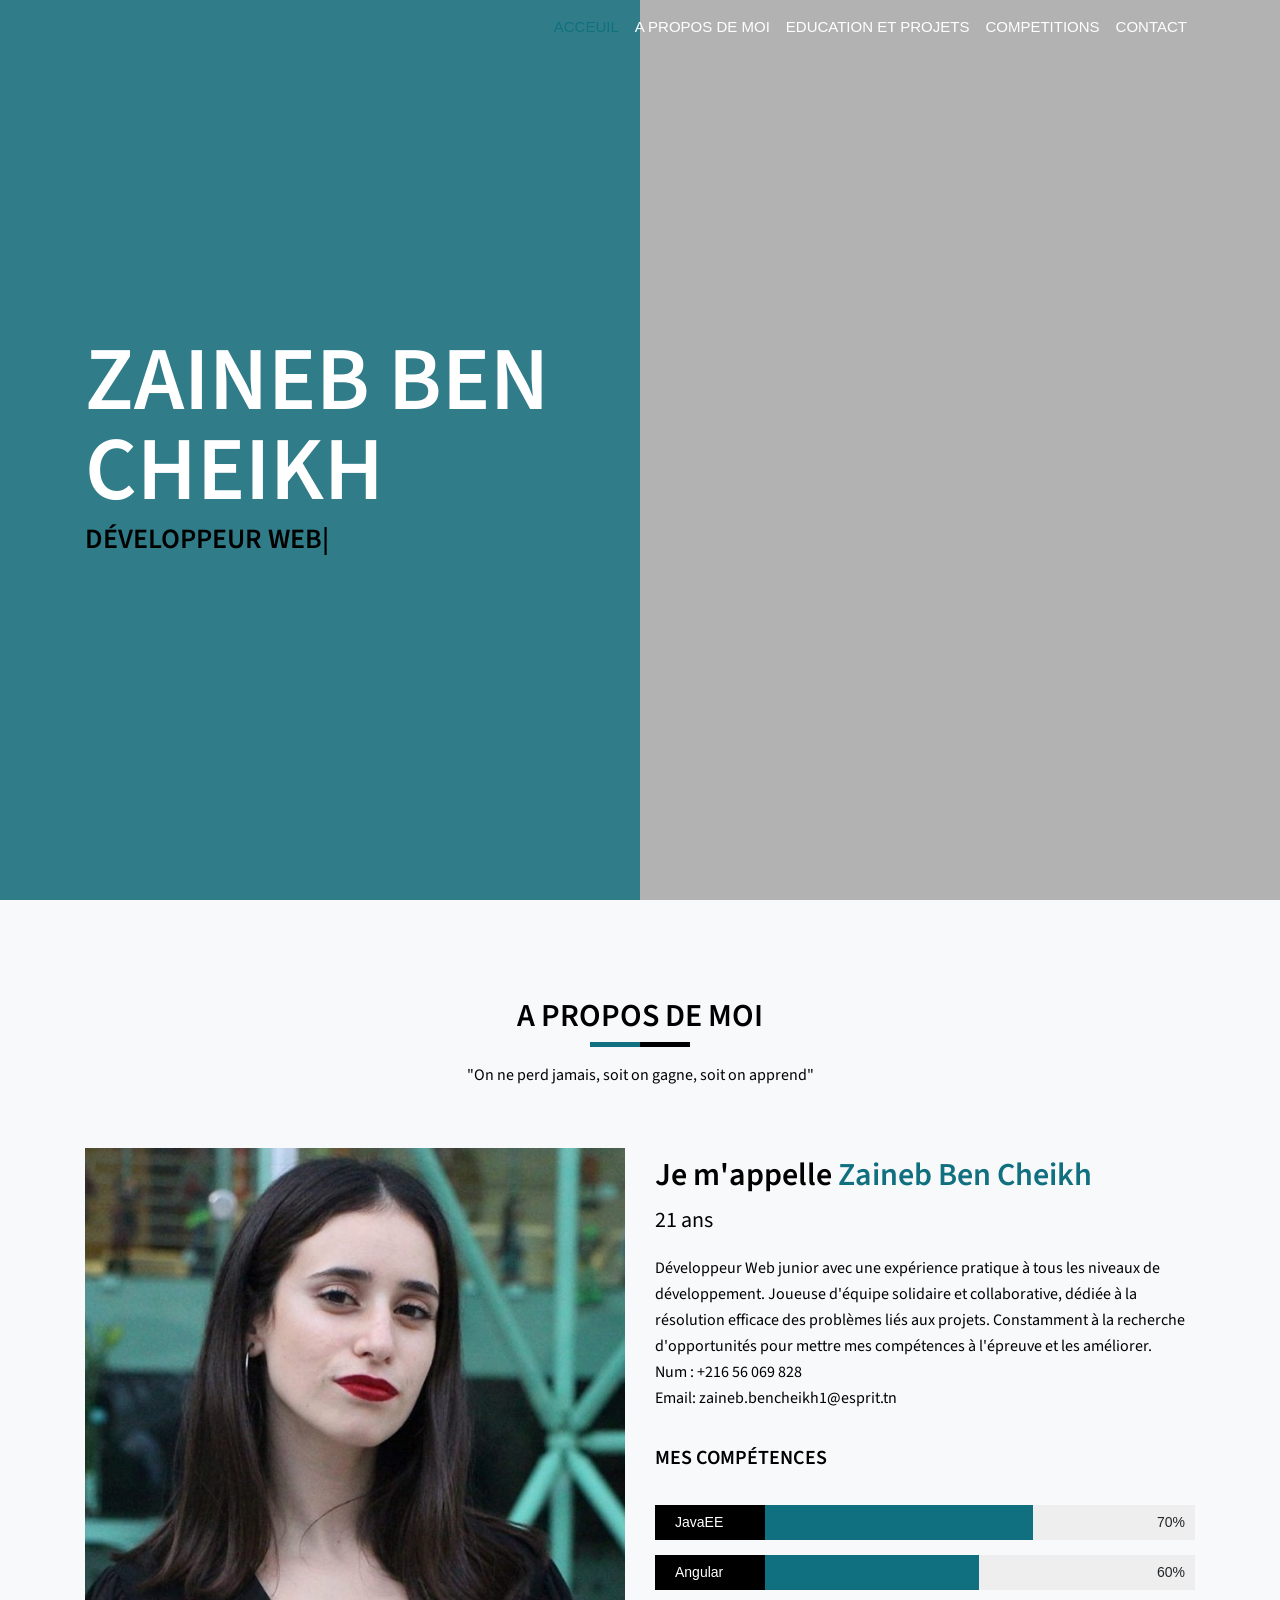
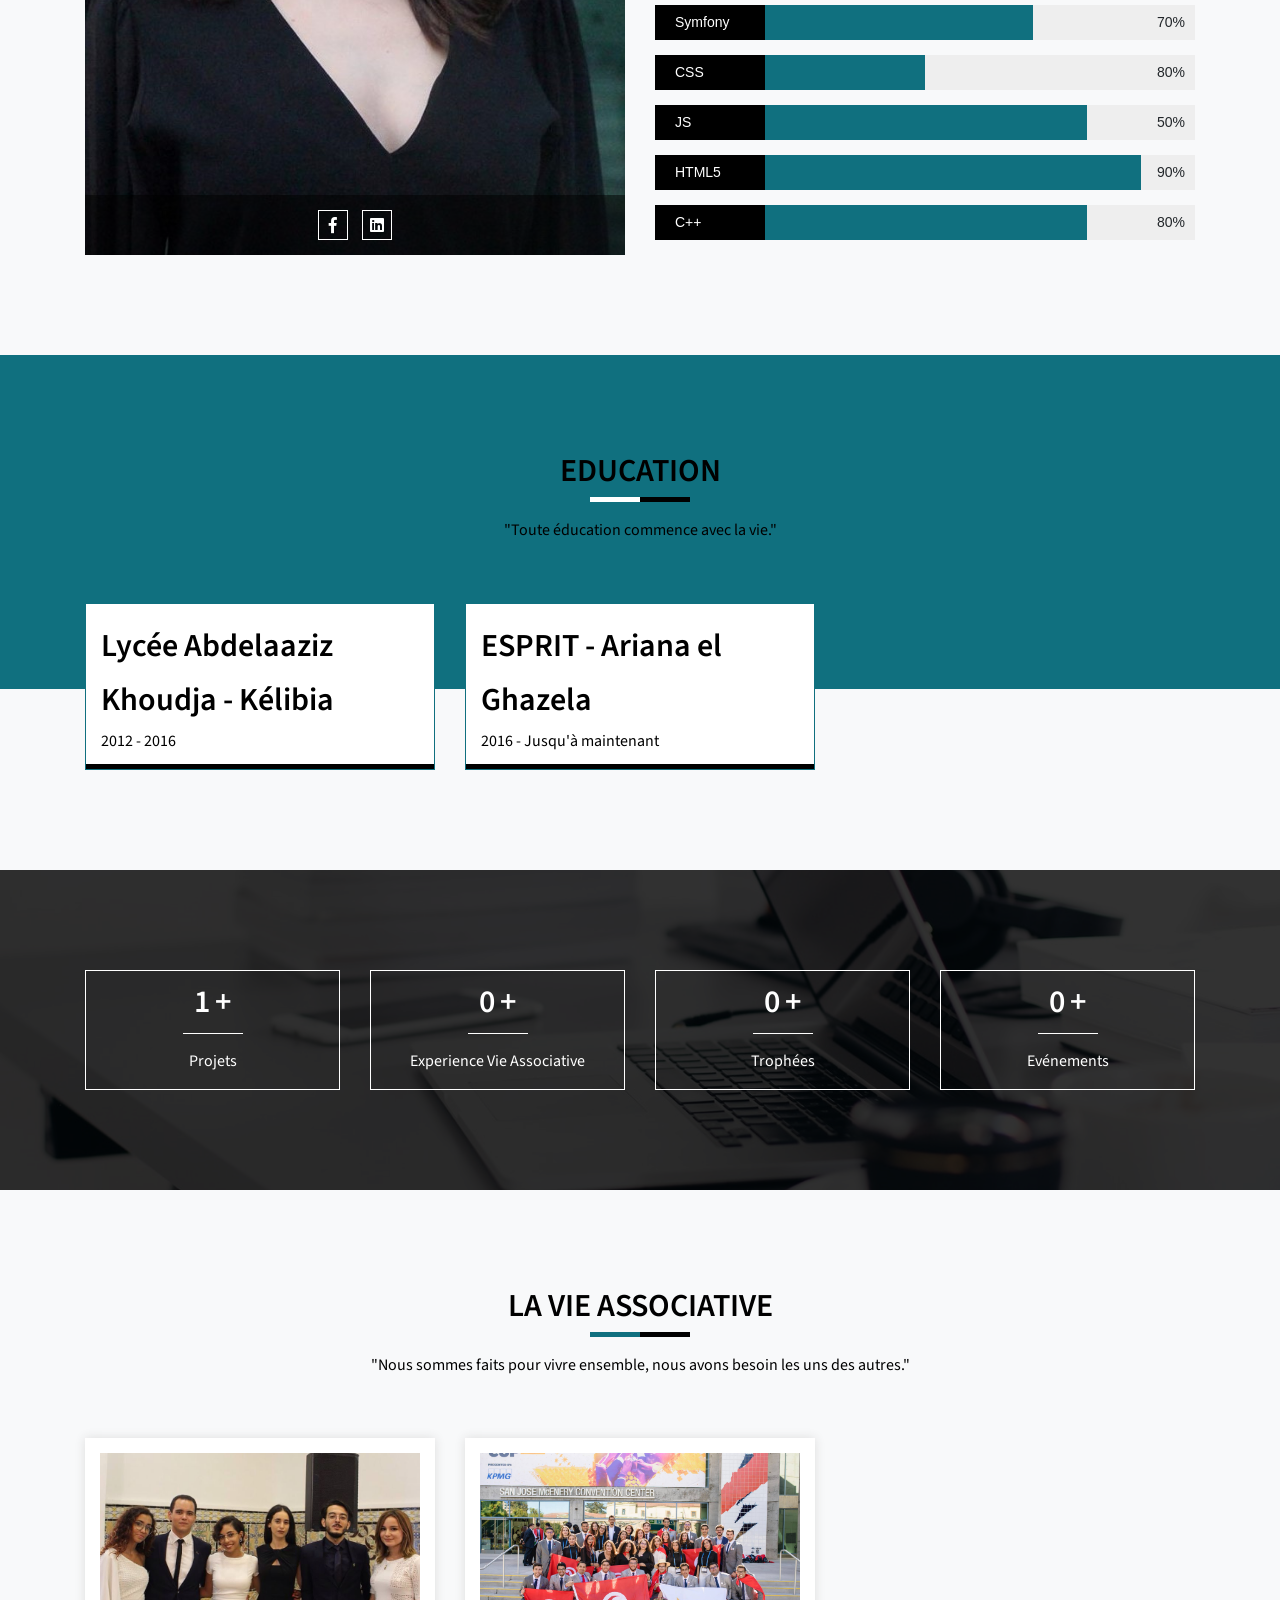
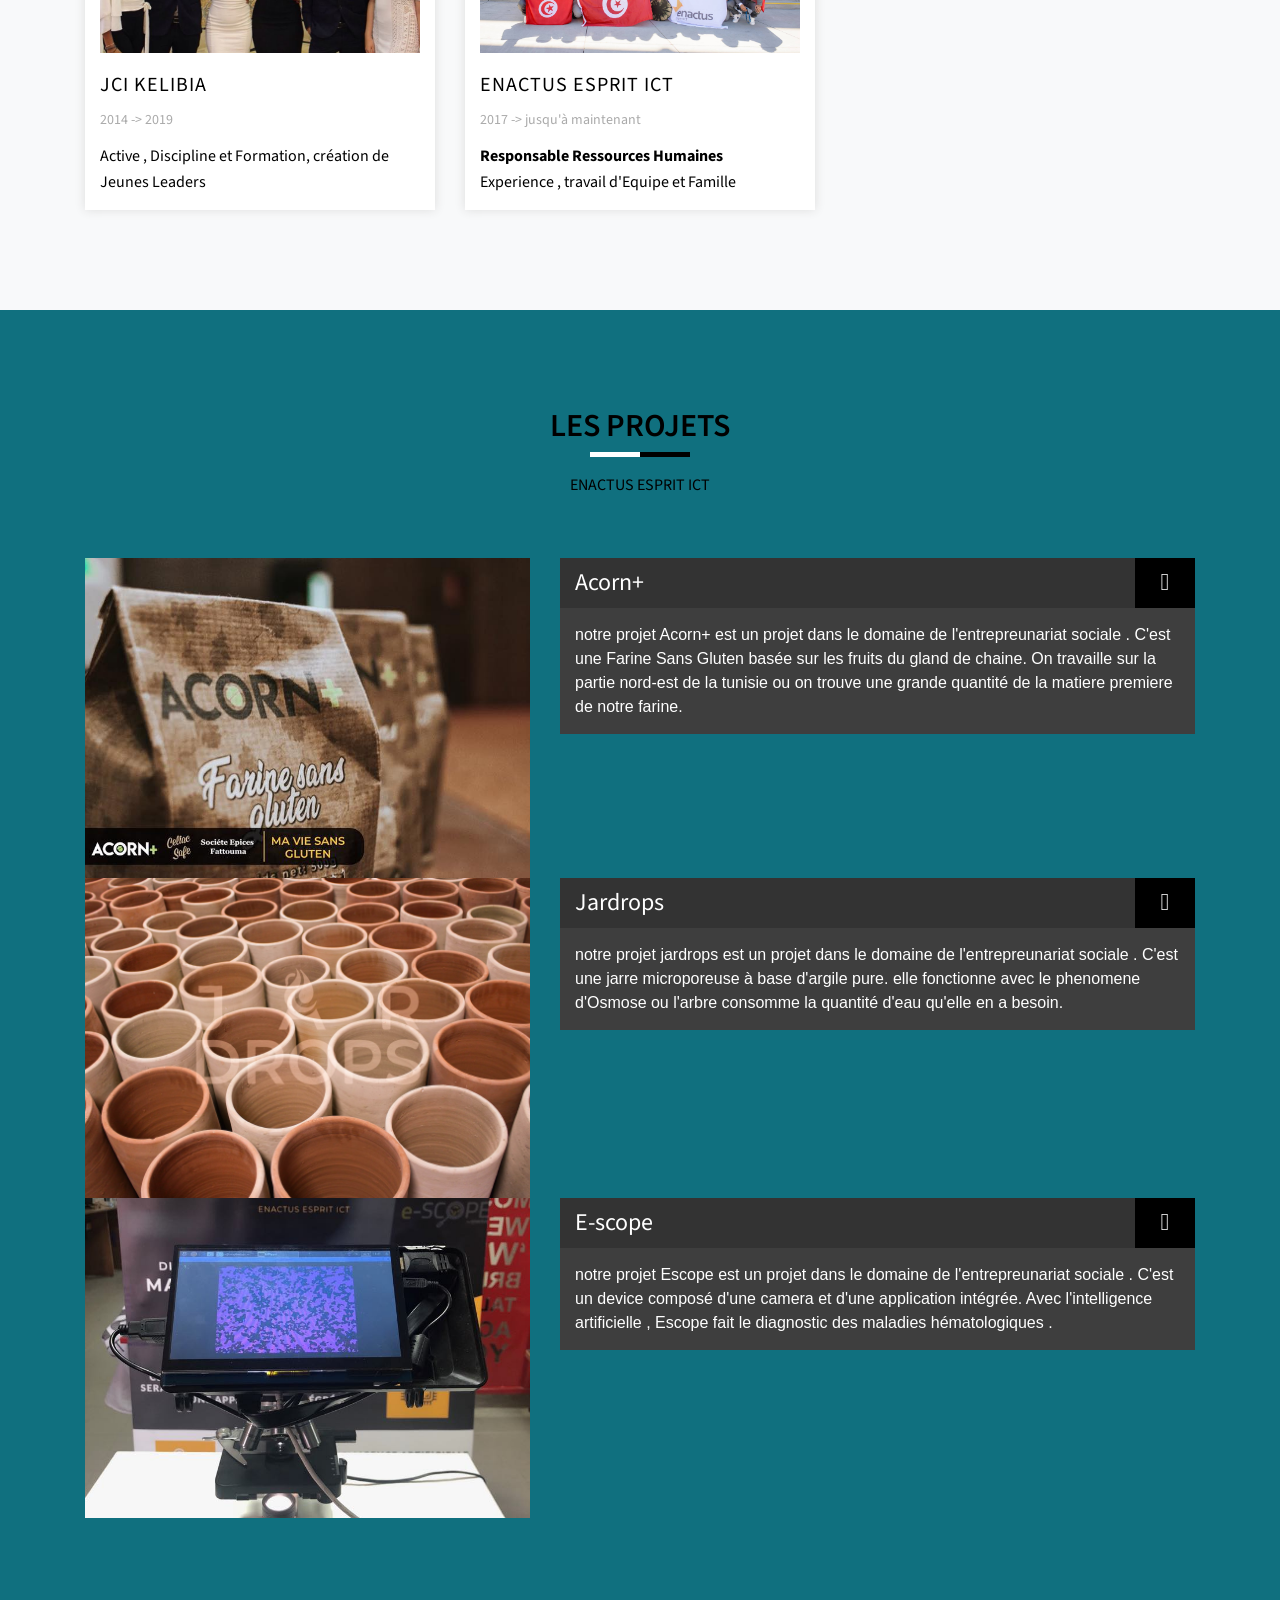
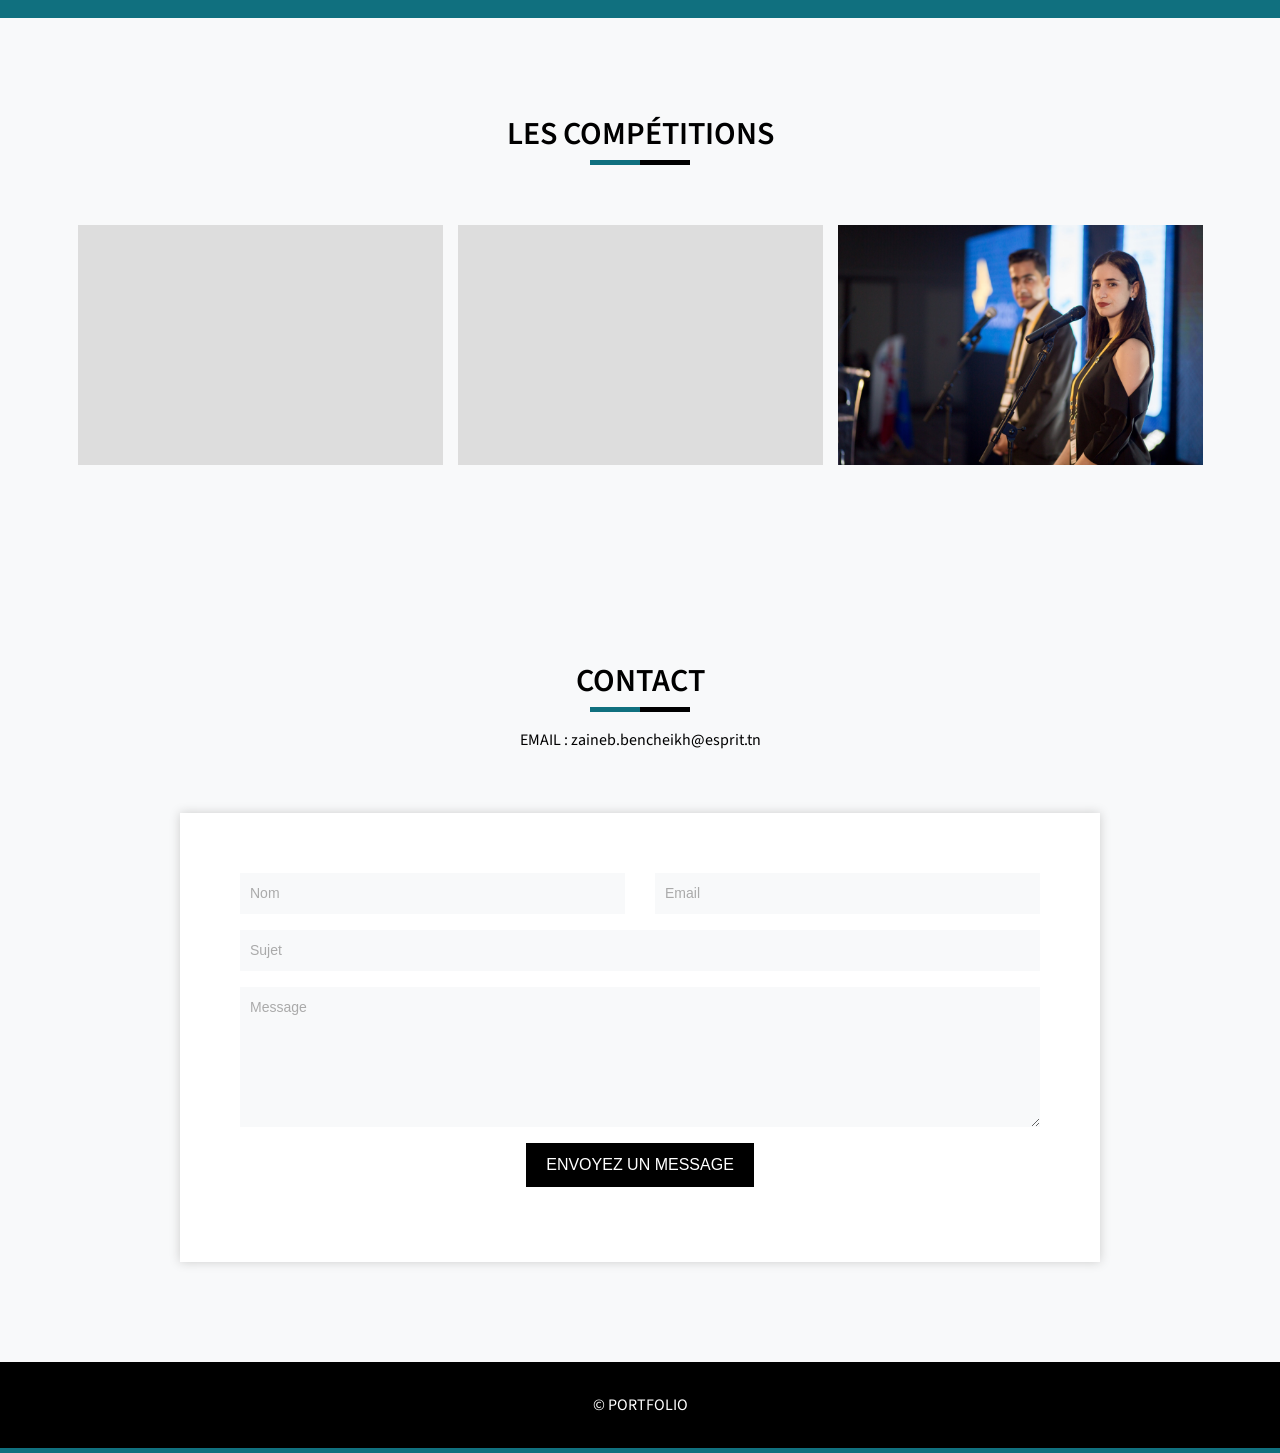
==== commit b99aa72f: "Update index.html" ====
--- a/ZainebCV/index.html
+++ b/ZainebCV/index.html
@@ -2,6 +2,8 @@
 <html lang="en">
 
 <head>
+    <title> Zaineb Ben Cheikh -CV FULLSTACK DEVELOPER </title>
+    <meta name ="description" content="Hi, my name is Zaineb Ben Cheikh, I’m a computer engineering student in ESPRIT specialized as a fullstack web developer with Angular, Node.js, Symfony 3. ">
     <meta name="viewport" content="width=device-width, initial-scale=1">
     <meta http-equiv="X-UA-Compatible" content="IE=edge" />
     <meta charset="UTF-8">
